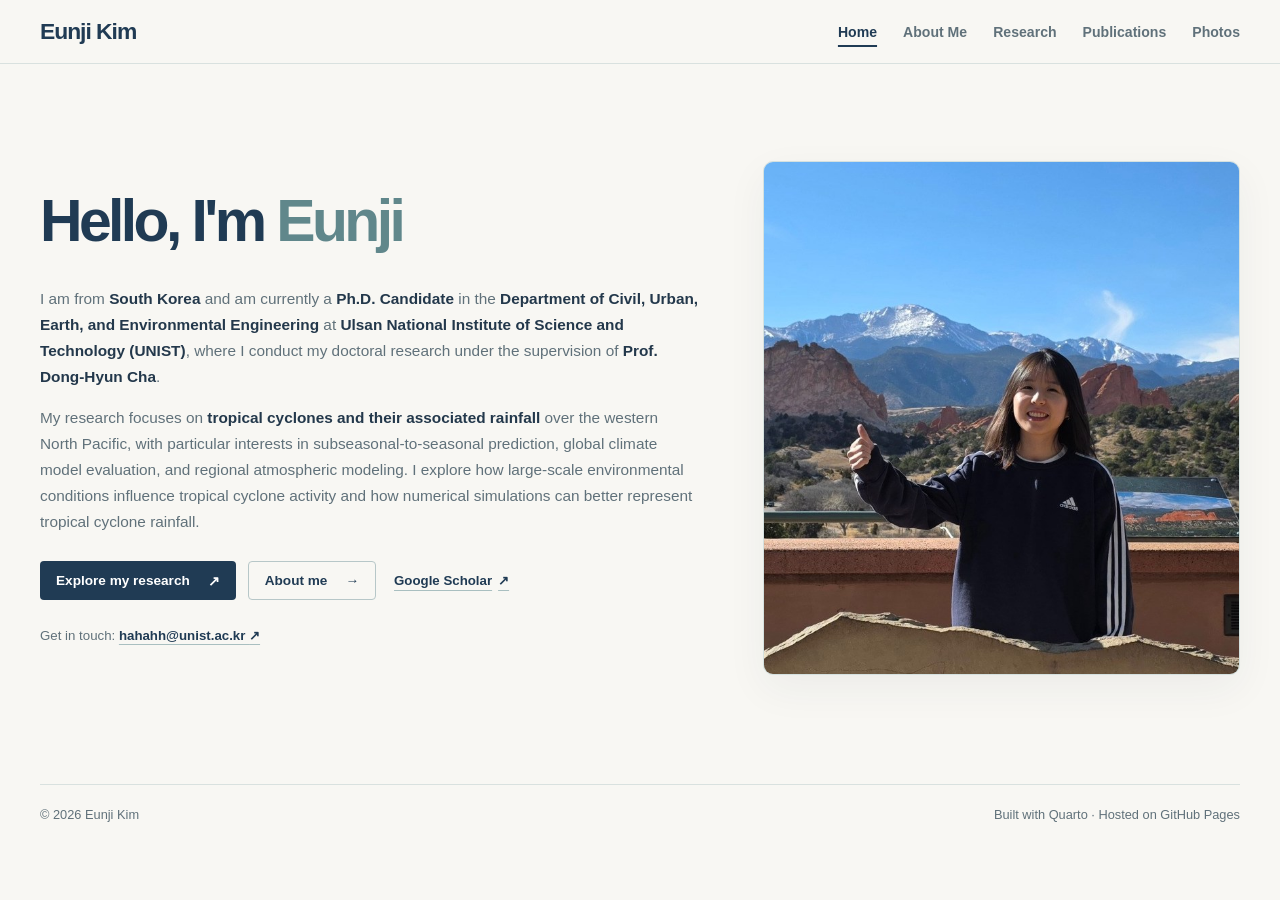
==== preview/index.html @ e637fd72 "Compact body typography and About Me layout while preserving navigation" ====
<!DOCTYPE html>

<html lang="en"><head><meta charset="utf-8"/><meta content="width=device-width, initial-scale=1" name="viewport"/><meta content="Eunji Kim — Ph.D. Candidate at UNIST researching tropical cyclone rainfall and climate prediction" name="description"/><title>Home | Eunji Kim</title><link href="site-theme-v20.css" rel="stylesheet"/><link href="images/favicon.svg" rel="icon" type="image/svg+xml"/></head><body><nav aria-label="Main navigation" class="navbar"><div class="site-container nav-preview-inner"><a class="navbar-brand" href="index.html">Eunji Kim</a><button aria-controls="preview-links" aria-expanded="false" aria-label="Toggle navigation" class="mobile-nav-button" type="button">☰</button><div class="preview-links" id="preview-links"><a class="active" href="index.html">Home</a><a class="" href="about.html">About Me</a><a class="" href="research.html">Research</a><a class="" href="publications.html">Publications</a><a class="" href="photos.html">Photos</a></div></div></nav><main id="main-content">
<div class="site-container hero-only">
<section aria-labelledby="hero-title" class="hero">
<div class="hero-copy">
<h1 id="hero-title">Hello, I'm <span class="hero-name">Eunji</span></h1>
<p class="hero-description">I am from <strong>South Korea</strong> and am currently a <strong>Ph.D. Candidate</strong> in the <strong>Department of Civil, Urban, Earth, and Environmental Engineering</strong> at <strong>Ulsan National Institute of Science and Technology (UNIST)</strong>, where I conduct my doctoral research under the supervision of <strong>Prof. Dong-Hyun Cha</strong>.</p>
<p class="hero-description">My research focuses on <strong>tropical cyclones and their associated rainfall</strong> over the western North Pacific, with particular interests in subseasonal-to-seasonal prediction, global climate model evaluation, and regional atmospheric modeling. I explore how large-scale environmental conditions influence tropical cyclone activity and how numerical simulations can better represent tropical cyclone rainfall.</p>
<div class="hero-actions">
<a class="btn-primary-site" href="research.html">Explore my research <span aria-hidden="true">↗</span></a>
<a class="btn-secondary-site" href="about.html">About me <span aria-hidden="true">→</span></a>
<a aria-label="Open Eunji Kim's Google Scholar profile (opens in a new tab)" class="btn-scholar-site" href="https://scholar.google.com/citations?user=w1ew_qMAAAAJ&amp;hl=en" rel="noopener noreferrer" target="_blank">Google Scholar <span aria-hidden="true">↗</span></a>

</div>
<p class="hero-contact">Get in touch: <a href="mailto:hahahh@unist.ac.kr">hahahh@unist.ac.kr <span aria-hidden="true">↗</span></a></p>
</div>
<div class="hero-visual">
<div class="visual-frame profile-frame"><img alt="Eunji Kim smiling outdoors with mountains behind her" fetchpriority="high" height="755" src="images/eunji-profile.jpg" width="700"/></div>
</div>
</section>
</div></main><footer class="preview-footer site-container"><span>© 2026 Eunji Kim</span><span>Built with Quarto · Hosted on GitHub Pages</span></footer><script>const b=document.querySelector('.mobile-nav-button');const links=document.querySelector('.preview-links');b.addEventListener('click',()=>{const open=links.classList.toggle('open');b.setAttribute('aria-expanded',String(open));});</script></body></html>
---- preview/site-theme-v20.css ----
/* Eunji Kim — Modern Minimal Academic Website */
:root {
  --paper: #f8f7f3;
  --paper-dark: #efefe9;
  --navy: #203b54;
  --ink: #23384b;
  --ink-muted: #60717a;
  --teal: #59848a;
  --border: #d9e1df;
  --white: #ffffff;
  --shadow: 0 14px 42px rgba(33, 53, 68, .055);
}
* { box-sizing: border-box; }
html { scroll-behavior: smooth; }
body {
  margin: 0;
  background: var(--paper);
  color: var(--ink);
  font-family: -apple-system, BlinkMacSystemFont, "Segoe UI", "Helvetica Neue", Arial, sans-serif;
  -webkit-font-smoothing: antialiased;
}
::selection { background: #b6c9c7; color: #142d40; }
a { color: var(--navy); text-decoration: none; }
a:hover { color: var(--teal); }
a:focus-visible { outline: 3px solid #6b9ca7; outline-offset: 4px; border-radius: 2px; }
/* Quarto layout resets */
#quarto-content { background: transparent; }
#quarto-content #title-block-header, #quarto-content .quarto-title-block { display: none; }
.page-layout-custom { padding: 0; width: 100%; }
#quarto-document-content { width: 100%; }
#quarto-header .navbar { padding: 1.1rem max(28px, calc((100vw - 1200px) / 2)); border-bottom: 1px solid var(--border); box-shadow: none; }
.navbar-brand { font-size: 1.18rem; font-weight: 760; letter-spacing: -.045em; color: var(--navy) !important; }
.navbar-nav .nav-link { font-size: .88rem; color: var(--ink-muted) !important; font-weight: 550; padding-inline: 1.08rem !important; }
.navbar-nav .nav-link:hover, .navbar-nav .nav-link.active { color: var(--navy) !important; }
.navbar-nav .nav-link.active { text-decoration: underline; text-underline-offset: 9px; text-decoration-thickness: 2px; }
.navbar-toggler { border: 1px solid var(--border); }
.navbar-toggler:focus { box-shadow: 0 0 0 2px #b6c9c7; }
#quarto-footer { background: var(--paper); color: var(--ink-muted); }
.nav-footer { border-top: 1px solid var(--border) !important; max-width: 1200px; margin: 0 auto; padding: 24px 2px; font-size: .81rem; }
.nav-footer a { color: var(--ink-muted); }
/* Common page */
.site-container { width: min(1200px, calc(100% - 64px)); margin-inline: auto; }
.page-shell { padding-top: 84px; padding-bottom: 100px; min-height: calc(100vh - 180px); }
.kicker { font-size: .75rem; letter-spacing: .19em; text-transform: uppercase; color: var(--teal); font-weight: 750; display: inline-flex; align-items: center; gap: 10px; }
.kicker::before { content: ''; width: 17px; height: 1px; background: currentColor; }
h1,h2,h3,h4 { color: var(--navy); letter-spacing: -.045em; }
h1 { line-height: 1.065; }
h2 { line-height: 1.15; }
p { color: var(--ink-muted); line-height: 1.75; }
strong { color: var(--ink); }
.section-title { font-size: clamp(1.85rem, 3.1vw, 2.8rem); font-weight: 740; margin: 12px 0 12px; }
.section-description { font-size: 1.04rem; max-width: 630px; margin: 0; }
.section-head { display: flex; justify-content: space-between; align-items: end; gap: 24px; margin-bottom: 33px; }
.section-action { font-size: .86rem; font-weight: 720; white-space: nowrap; border-bottom: 1px solid var(--navy); padding-bottom: 4px; }
.page-hero { border-bottom: 1px solid var(--border); padding: 12px 0 45px; margin-bottom: 48px; }
.page-hero h1 { font-size: clamp(3rem, 6.3vw, 5.2rem); margin: 19px 0 20px; font-weight: 720; }
.page-hero p { max-width: 730px; font-size: 1.14rem; margin: 0; }
/* Home hero */
.hero { display: grid; grid-template-columns: minmax(0, 1.15fr) minmax(350px, .85fr); align-items: center; gap: clamp(30px, 5vw, 76px); padding: 86px 0 107px; }
.hero h1 { font-size: clamp(3.8rem, 6.45vw, 6.5rem); line-height: 1.02; font-weight: 760; letter-spacing: -.072em; margin: 24px 0 28px; }
.hero h1 .muted-word { color: #77979a; }
.hero-description { font-size: 1.14rem; max-width: 570px; line-height: 1.79; margin: 0 0 29px; }
.hero-actions { display: flex; gap: 12px; flex-wrap: wrap; margin-bottom: 37px; }
.btn-primary-site, .btn-secondary-site { font-size: .91rem; display: inline-flex; align-items: center; justify-content: center; gap: 18px; padding: 13px 19px; border-radius: 4px; font-weight: 700; transition: transform .2s, background .2s; }
.btn-primary-site { color: #fff; background: var(--navy); }
.btn-primary-site:hover { color: white; background: #365973; transform: translateY(-2px); }
.btn-secondary-site { color: var(--navy); border: 1px solid #b7c7c8; }
.btn-secondary-site:hover { background: #eef2f0; transform: translateY(-2px); }
.hero-meta { display: flex; flex-wrap: wrap; gap: 13px; color: #718088; font-size: .79rem; align-items: center; letter-spacing: .02em; }
.hero-meta .sep { opacity: .6; }
.hero-visual { position: relative; }
.visual-frame { background: #e7efed; border-radius: 10px; overflow: hidden; border: 1px solid #d5e1df; box-shadow: var(--shadow); }
.visual-frame img { width: 100%; height: auto; display: block; }
.visual-tag { position: absolute; right: -14px; bottom: 37px; background: #fff; box-shadow: 0 10px 26px rgba(33, 53, 68, .09); padding: 15px 19px; max-width: 225px; border: 1px solid #e5eae9; }
.visual-tag small { display: block; color: #7c9095; font-size: .66rem; letter-spacing: .12em; text-transform: uppercase; font-weight: 700; margin-bottom: 5px; }
.visual-tag b { font-size: .84rem; color: var(--navy); font-weight: 700; }
/* Home sections */
.home-section { padding: 67px 0 80px; border-top: 1px solid var(--border); }
.cards-3 { display: grid; grid-template-columns: repeat(3,minmax(0,1fr)); gap: 18px; }
.research-card { display: flex; flex-direction: column; min-height: 295px; background: #fff; border: 1px solid #e2e7e5; padding: 30px 28px 27px; transition: transform .2s, box-shadow .2s; }
.research-card:hover { transform: translateY(-3px); box-shadow: var(--shadow); }
.card-num { font-size: .76rem; color: #92a8aa; font-weight: 700; letter-spacing: .06em; }
.card-icon { font-size: 1.75rem; line-height: 1.6; margin: 10px 0 19px; font-weight: 300; color: #6f989c; }
.research-card h3 { font-size: 1.34rem; letter-spacing: -.035em; font-weight: 700; margin: 0 0 12px; }
.research-card p { font-size: .92rem; margin: 0 0 24px; line-height: 1.65; }
.card-link { font-size: .85rem; font-weight: 700; color: var(--navy); margin-top: auto; }
.feature-panel { background: #eaf0ed; padding: clamp(28px, 5vw, 65px); display: flex; gap: 55px; align-items: center; }
.feature-panel .feature-text { flex: 1.15; }
.feature-panel .feature-side { flex: .8; border-left: 1px solid #b7cecb; padding-left: 44px; }
.feature-panel h2 { font-size: clamp(2rem, 3.7vw, 3.5rem); font-weight: 740; margin: 17px 0; max-width: 580px; }
.feature-panel p { max-width: 575px; }
.feature-side .stat-title { display: block; font-size: .75rem; letter-spacing: .16em; text-transform: uppercase; color: var(--teal); font-weight: 720; margin-bottom: 16px; }
.feature-side ul { list-style: none; margin: 0; padding: 0; }
.feature-side li { padding: 10px 0; border-bottom: 1px solid #c9d8d5; color: #36596a; font-size: .92rem; }
.feature-side li:last-child { border-bottom: 0; }
.closing-line { padding-top: 63px; display: flex; justify-content: space-between; gap: 30px; align-items: center; }
.closing-line h2 { font-size: clamp(1.6rem,3vw,2.5rem); margin: 0; }
.closing-line p { margin: 7px 0 0; }
/* Interior pages */
.topic-list { display: grid; grid-template-columns: 1fr; gap: 0; }
.topic { border-bottom: 1px solid var(--border); padding: 34px 0; display: grid; grid-template-columns: 105px 1fr; gap: 25px; }
.topic:last-child { border-bottom: 0; }
.topic-index { color: #86a5a5; font-size: .82rem; font-weight: 780; padding-top: 5px; }
.topic h2 { font-size: clamp(1.45rem,2.5vw,2.25rem); margin: 0 0 13px; }
.topic p { max-width: 790px; font-size: 1rem; margin: 0 0 19px; }
.chips { display: flex; flex-wrap: wrap; gap: 8px; }
.chip { border: 1px solid #cfdedb; border-radius: 50px; padding: 6px 12px; color: #5a777c; font-size: .74rem; font-weight: 650; background: #f5f7f3; }
.topic-bottom { background: #eaf0ed; padding: 32px 36px; margin-top: 48px; }
.topic-bottom h3 { font-size: 1.35rem; margin: 0 0 9px; }
.topic-bottom p { margin: 0; }
.empty-state { border: 1px solid var(--border); padding: clamp(28px,5vw,58px); max-width: 870px; background: #fff; }
.empty-state .empty-line { display: block; width: 44px; height: 2px; background: #7da09e; margin-bottom: 25px; }
.empty-state h2 { font-size: clamp(1.7rem,3.2vw,2.55rem); margin: 0 0 13px; }
.empty-state p { margin: 0; max-width: 590px; }
.cv-section { padding: 20px 0 35px; border-bottom: 1px solid var(--border); display: grid; grid-template-columns: 230px 1fr; gap: 42px; }
.cv-section h2 { font-size: 1.1rem; margin: 0; padding-top: 4px; }
.cv-entry { padding-bottom: 16px; }
.cv-entry h3 { font-size: 1.35rem; margin: 0 0 6px; }
.cv-entry p { margin: 0 0 5px; }
.cv-note { font-size: .86rem; color: #799097; }
.contact-panel { display: grid; grid-template-columns: 1.2fr .8fr; gap: 50px; padding: clamp(28px,6vw,60px); background: #e9efec; }
.contact-panel h2 { font-size: clamp(2rem,3.5vw,3rem); margin: 0 0 13px; }
.contact-panel p { margin: 0; }
.contact-right { border-left: 1px solid #bed0cb; padding-left: 39px; }
.contact-row { padding-bottom: 18px; margin-bottom: 17px; border-bottom: 1px solid #cbd9d5; }
.contact-row:last-child { border-bottom: 0; }
.contact-row span { display: block; color: #749095; font-size: .74rem; text-transform: uppercase; letter-spacing: .1em; font-weight: 740; margin-bottom: 6px; }
.contact-row b { font-size: .98rem; font-weight: 650; color: var(--navy); }
@media (max-width: 991px) {
  .hero { grid-template-columns: 1fr; padding: 68px 0 74px; gap: 48px; }
  .hero-visual { max-width: 590px; }
  .hero h1 { font-size: clamp(3.6rem, 8.2vw, 6.2rem); }
  #quarto-header .navbar { padding-inline: 28px; }
  .navbar-nav { padding-top: 18px; }
  .navbar-nav .nav-link { padding: 9px 2px !important; }
  .navbar-nav .nav-link.active { text-decoration: none; font-weight: 750; }
  .feature-panel { gap: 28px; }
  .feature-panel .feature-side { padding-left: 28px; }
}
@media (max-width: 720px) {
  .site-container { width: min(100% - 36px, 1200px); }
  .page-shell { padding-top: 54px; padding-bottom: 62px; }
  .hero { padding: 57px 0 73px; }
  .hero h1 { font-size: clamp(3.35rem, 12vw, 4.6rem); letter-spacing: -.068em; }
  .hero-description { font-size: 1.02rem; }
  .hero-visual { width: calc(100% - 12px); }
  .visual-tag { right: -12px; bottom: 20px; }
  .cards-3 { grid-template-columns: 1fr; }
  .research-card { min-height: 0; padding: 25px; }
  .home-section { padding: 52px 0 60px; }
  .section-head { display: block; }
  .section-action { display: inline-block; margin-top: 20px; }
  .feature-panel, .closing-line { display: block; }
  .feature-panel .feature-side { border-left: 0; border-top: 1px solid #b7cecb; margin-top: 29px; padding: 25px 0 0; }
  .closing-line .btn-primary-site { margin-top: 23px; }
  .topic { grid-template-columns: 1fr; gap: 12px; padding: 28px 0; }
  .topic-index { padding: 0; }
  .page-hero { padding-bottom: 34px; margin-bottom: 25px; }
  .cv-section { display: block; padding: 22px 0; }
  .cv-section h2 { margin-bottom: 23px; }
  .contact-panel { grid-template-columns: 1fr; gap: 34px; }
  .contact-right { border-left: 0; border-top: 1px solid #bed0cb; padding: 26px 0 0; }
  .nav-footer { padding: 20px 18px; }
}
@media (max-width: 400px) { .hero h1 { font-size: clamp(2.55rem, 11vw, 3.5rem); } }
@media (prefers-reduced-motion: reduce) {
  html { scroll-behavior: auto; }
  *, *::before, *::after { transition-duration: .01ms !important; animation-duration: .01ms !important; }
}


/* v2: editorial profile photo + scholarly links */
.profile-frame { aspect-ratio: 700 / 755; }
.profile-frame img { width: 100%; height: 100%; object-fit: cover; object-position: center center; }
.btn-scholar-site { align-self: center; display: inline-flex; gap: 6px; padding: 10px 4px; margin-left: 2px; color: var(--navy); font-size: .9rem; font-weight: 720; text-decoration: underline; text-underline-offset: 5px; text-decoration-color: #a9bfc0; }
.btn-scholar-site:hover, .external-link:hover { color: var(--teal); }
.external-link { color: var(--navy); text-decoration: underline; text-underline-offset: 4px; text-decoration-color: #9fb8b6; }
.publications-scholar-link { margin-top: 25px; }
@media (max-width: 720px) {
 .hero-visual { max-width: 470px; }
 .visual-tag { max-width: 210px; }
 .btn-scholar-site { margin-left: 0; }
}


/* v3: understated editorial home intro, uncluttered portrait */
.hero { grid-template-columns: minmax(0,1.16fr) minmax(340px,.84fr); padding-top: 76px; padding-bottom: 90px; align-items: center; }
.hero h1 { font-size: clamp(2.9rem,4.85vw,4.95rem); letter-spacing: -.061em; margin: 0 0 32px; line-height: 1.12; }
.hero-name { color: #60878b; }
.hero-description { max-width: 665px; font-size: 1.02rem; line-height: 1.85; margin-bottom: 17px; }
.hero-actions { margin-top: 27px; margin-bottom: 0; }
.profile-frame { aspect-ratio: 700/755; border-radius: 10px; }
/* v3: about page */
.about-intro { display: grid; grid-template-columns: minmax(0,1.25fr) minmax(280px,.75fr); gap: 45px; padding: 0 0 55px; }
.about-intro h2 { font-size: clamp(1.8rem, 3vw, 2.5rem); margin: 0 0 14px; }
.about-intro p { font-size: 1.02rem; margin: 0; max-width: 710px; }
.about-profile { background: #eaf0ed; padding: 27px 30px; display: flex; flex-direction: column; gap: 9px; align-items: flex-start; }
.about-profile strong { font-size: 1.08rem; }
.about-profile span:not(.mini-label) { color: #526975; font-size: .93rem; line-height: 1.55; }
.mini-label { display: block; font-size: .71rem; letter-spacing: .14em; font-weight: 760; text-transform: uppercase; color: #648389; }
.mini-label.space-above { margin-top: 17px; }
.placeholder-note { color: #687d84; background: #f0f3f1; border-left: 3px solid #c4d5d2; padding: 13px 16px; margin: 3px 0; max-width: 695px; }
.cv-download { background: #eaf0ed; padding: clamp(26px,4vw,45px); margin-top: 48px; display: flex; justify-content: space-between; align-items: center; gap: 32px; }
.cv-download h2 { font-size: clamp(1.8rem,3vw,2.55rem); margin: 13px 0 8px; }
.cv-download p { margin: 0; max-width: 620px; }
.cv-unavailable { display: inline-flex; flex: 0 0 auto; border: 1px dashed #9aafad; background: rgba(255,255,255,.45); color: #6d8589; border-radius: 4px; padding: 13px 18px; font-size: .86rem; font-weight: 650; cursor: not-allowed; }
/* v3: spacious single-photo gallery */
.photo-gallery { display: grid; grid-template-columns: minmax(0,1fr); gap: 24px; }
.photo-feature { margin: 0; max-width: 1000px; }
.photo-feature img { width: 100%; height: auto; max-height: 670px; object-fit: cover; object-position: center 55%; display: block; border-radius: 6px; box-shadow: var(--shadow); }
.photo-feature figcaption { display: flex; flex-wrap: wrap; gap: 8px 17px; align-items: baseline; padding: 18px 0 0; }
.photo-feature figcaption strong { color: var(--navy); font-size: 1.04rem; }
.photo-feature figcaption span { color: var(--ink-muted); font-size: .87rem; }
.gallery-note { margin-top: 55px; border-top: 1px solid var(--border); padding-top: 22px; font-size: .93rem; }
@media (max-width: 991px) {
  .hero { grid-template-columns: 1fr; gap: 43px; padding-top: 61px; }
  .hero-visual { max-width: 490px; }
}
@media (max-width: 720px) {
  .hero { padding-top: 49px; padding-bottom: 65px; }
  .hero h1 { font-size: clamp(2.7rem,9.7vw,4.1rem); margin-bottom: 24px; }
  .hero-description { font-size: 1rem; line-height: 1.77; }
  .about-intro { grid-template-columns: 1fr; gap: 25px; padding-bottom: 35px; }
  .cv-download { flex-direction: column; align-items: flex-start; }
  .photo-feature img { max-height: none; }
}

/* Only for the standalone preview, Quarto handles its own site navigation */
.navbar { border-bottom: 1px solid var(--border); background: var(--paper); padding: 18px 0; position: sticky; top: 0; z-index: 9; }
.nav-preview-inner { display: flex; align-items: center; justify-content: space-between; gap: 24px; }
.preview-links { display: flex; align-items: center; gap: 26px; }
.preview-links a { font-size: .88rem; color: var(--ink-muted); font-weight: 550; }
.preview-links a.active { color: var(--navy); font-weight: 720; text-decoration: underline; text-decoration-thickness: 2px; text-underline-offset: 8px; }
.mobile-nav-button { border: 1px solid var(--border); background: transparent; color: var(--navy); font-size: 1.2rem; border-radius: 4px; padding: 6px 12px; display: none; cursor: pointer; }
.preview-footer { border-top: 1px solid var(--border); margin: auto; padding-top: 22px; padding-bottom: 22px; display: flex; justify-content: space-between; gap: 30px; color: var(--ink-muted); font-size: .8rem; }
@media (max-width: 720px){.mobile-nav-button{display:block}.preview-links{display:none;position:absolute;top:100%;left:0;right:0; padding:16px 18px;background:var(--paper);border-bottom:1px solid var(--border);flex-direction:column;align-items:flex-start;gap:18px}.preview-links.open{display:flex}.preview-footer{display:block}.preview-footer span{display:block;margin-bottom:8px}}



/* v4: compact home, academic chronology and award entries */
.hero-only .hero { min-height: min(720px, calc(100svh - 150px)); padding-top: 62px; padding-bottom: 82px; }
.cv-items { min-width: 0; }
.cv-items .cv-entry { padding-bottom: 21px; }
.cv-items .cv-entry + .cv-entry { border-top: 1px solid var(--border); padding-top: 23px; }
.cv-items .cv-entry:last-child { padding-bottom: 0; }
.cv-period { display: block; font-size: .8rem; color: #527d82; font-weight: 720; letter-spacing: .035em; margin-bottom: 9px; }
.cv-status { display: inline-block; margin-left: 8px; vertical-align: middle; padding: 4px 8px; border: 1px solid #c8d9d6; border-radius: 40px; font-size: .69rem; color: #54757b; font-weight: 650; letter-spacing: 0; white-space: nowrap; }
.cv-items .cv-entry h3 { font-size: clamp(1.08rem, 1.7vw, 1.31rem); line-height: 1.45; margin-bottom: 5px; }
.cv-items .cv-entry p { line-height: 1.65; }
.award-entry h3 { font-weight: 715; }
@media (max-width: 991px) { .hero-only .hero { min-height: auto; padding-top: 58px; padding-bottom: 72px; } }
@media (max-width: 720px) { .hero-only .hero { padding-top: 44px; padding-bottom: 57px; } .cv-status { margin: 7px 0 0; display: table; } }

/* v5: accessible, year-grouped first-author conference presentation list */
.presentation-years { min-width: 0; }
.presentation-intro { font-size: .93rem; line-height: 1.65; color: #647d86; margin: 0 0 20px; }
.presentation-year { border-top: 1px solid var(--border); }
.presentation-year:last-child { border-bottom: 1px solid var(--border); }
.presentation-year > summary { list-style: none; display: flex; align-items: center; padding: 17px 2px; gap: 14px; cursor: pointer; color: var(--navy); }
.presentation-year > summary::-webkit-details-marker { display:none; }
.presentation-year > summary:hover .presentation-year-label { color: var(--teal); }
.presentation-year > summary:focus-visible { outline: 2px solid #60878b; outline-offset: 3px; border-radius: 3px; }
.presentation-year-label { font-size: 1.23rem; letter-spacing: -.02em; font-weight: 720; }
.presentation-count { font-size: .79rem; color: #6d858b; }
.presentation-toggle { width: 10px; height: 10px; border-right: 1.5px solid #66868a; border-bottom: 1.5px solid #66868a; transform: rotate(45deg); margin: -5px 6px 0 auto; transition: transform .18s; }
.presentation-year[open] .presentation-toggle { transform: rotate(225deg); margin-top: 4px; }
.presentation-list { list-style: none; margin: 0; padding: 0 0 14px 0; }
.presentation-item { padding: 17px 10px 18px; border-top: 1px solid #e4e9e6; }
.presentation-title { font-size: clamp(.94rem,1.35vw,1.04rem); line-height: 1.5; margin: 0 0 8px; font-weight: 670; color: #203b54; overflow-wrap: anywhere; word-break: keep-all; }
.presentation-meta { display: flex; align-items: center; flex-wrap: wrap; gap: 8px 11px; font-size: .81rem; color: #607780; }
.presentation-venue { line-height: 1.6; }
.presentation-kind { font-size: .71rem; font-weight: 700; background: #eaf0ed; color: #4b7377; border: 1px solid #d4e1de; border-radius: 50px; padding: 3px 9px; white-space: nowrap; }
@media (max-width:720px) { .presentation-year > summary { padding-block: 14px; } .presentation-item { padding: 16px 2px; } .presentation-intro { margin-bottom: 14px; } }


/* v6: streamlined About Me header and keyword-based methods */
.about-page .page-hero { padding-bottom: 28px; margin-bottom: 34px; }
.about-page .page-hero h1 { margin-bottom: 0; }
.advisor-link { color: #426d78; text-decoration: underline; text-decoration-thickness: 1px; text-underline-offset: 3px; }
.advisor-link:hover, .advisor-link:focus-visible { color: #1d3d50; }
.skill-groups { display: grid; gap: 23px; min-width: 0; }
.skill-group-heading { font-size: .80rem !important; font-weight: 720; color: #527d82; letter-spacing: .035em; margin: 0 0 11px !important; }
.skill-groups .chips { gap: 10px 9px; }
.skill-groups .chip { font-size: .81rem; padding: 8px 13px; }
@media (max-width: 720px) {
  .about-page .page-hero { padding-bottom: 23px; margin-bottom: 21px; }
  .skill-groups { gap: 20px; }
}


/* v7: simple page titles and more legible topic keywords */
.page-hero h1 { margin-bottom: 0; }
.topic-bottom .chips { margin-top: 17px; gap: 9px; }
.topic-bottom .chip { background: #fff; }
@media (max-width: 720px) {
  .topic-bottom { padding: 25px 22px; }
}


/* v8: same footer tone across Quarto and standalone preview */
#quarto-footer, #quarto-footer .nav-footer, #quarto-footer .nav-footer-left,
#quarto-footer .nav-footer-center, #quarto-footer .nav-footer-right,
footer.footer, .nav-footer, .preview-footer { background: var(--paper) !important; background-color: var(--paper) !important; }
#education { border-bottom: 0 !important; }
#education .cv-entry, #education .cv-entry + .cv-entry { border: 0 !important; }
#education .cv-entry + .cv-entry { padding-top: 16px; }
.hero-name { white-space: nowrap; }
.photo-gallery { grid-template-columns: repeat(3, minmax(0, 1fr)); gap: 24px 20px; align-items: start; }
.photo-gallery .photo-feature { margin: 0; min-width: 0; max-width: none; }
.photo-gallery .photo-feature a { display: block; overflow: hidden; border-radius: 6px; }
.photo-gallery .photo-feature img { display: block; width: 100%; height: auto; aspect-ratio: 4 / 3; max-height: none; object-fit: cover; object-position: center; border-radius: 6px; box-shadow: none; }
.photo-gallery .photo-feature figcaption { display: flex; flex-direction: column; align-items: flex-start; gap: 4px; padding-top: 10px; }
.photo-gallery .photo-feature figcaption strong { font-size: .93rem; }
.photo-gallery .photo-feature figcaption span { font-size: .79rem; }
.photo-placeholder { aspect-ratio: 4 / 3; min-width: 0; border: 1px dashed #c8d7d3; border-radius: 6px; background: #eef1ec; color: #75908e; display: flex; flex-direction: column; align-items: center; justify-content: center; gap: 6px; padding: 12px; text-align: center; font-size: .80rem; }
.photo-placeholder-icon { font-size: 2rem; font-weight: 300; line-height: 1; }
@media (max-width: 860px) { .photo-gallery { grid-template-columns: repeat(2, minmax(0, 1fr)); gap: 20px 16px; } }
@media (max-width: 480px) { .photo-gallery { gap: 14px 10px; } .photo-placeholder { font-size: .72rem; } .photo-gallery .photo-feature figcaption span { font-size: .73rem; } }


/* v9: force consistent page canvas + compact gallery */
html, body, #quarto-content, #quarto-content main, footer.footer,
footer.footer .nav-footer, footer.footer .nav-footer-left,
footer.footer .nav-footer-center, footer.footer .nav-footer-right {
  background-color: #f8f7f3 !important;
}
footer.footer { border-top: 1px solid #d9e1df; }
footer.footer .nav-footer { border-top: 0 !important; }
.photo-gallery {
  display: grid !important;
  grid-template-columns: repeat(3, minmax(0, 1fr)) !important;
  align-items: start;
  gap: 24px 20px;
}
.photo-gallery > .photo-feature, .photo-gallery > .photo-placeholder {
  margin: 0;
  width: 100%;
  min-width: 0;
  max-width: none;
}
.photo-gallery > .photo-feature img {
  display: block; width: 100%; height: auto;
  max-height: none;
  aspect-ratio: 4 / 3; object-fit: cover;
}
.photo-gallery > .photo-placeholder {
  display: flex; aspect-ratio: 4 / 3;
  border: 1px dashed #c8d7d3; border-radius: 6px;
  background: #eef1ec;
  align-items: center; justify-content: center;
  flex-direction: column;
}
@media (max-width: 860px) {
  .photo-gallery { grid-template-columns: repeat(2,minmax(0,1fr)) !important; }
}


/* v10: remove short lines beneath section labels, restore full-width Education divider */
.about-page .cv-section > h2 {
  border: 0 !important;
  border-bottom: 0 !important;
  box-shadow: none !important;
  padding-bottom: 0 !important;
}
.about-page #education {
  border-bottom: 1px solid var(--border) !important;
}
.about-page #academic-visits {
  border-bottom: 1px solid var(--border) !important;
}
.about-page #education .cv-entry h3,
.about-page #academic-visits .cv-entry h3 {
  font-weight: 715 !important;
}
.contact-details { display: flex; flex-direction: column; gap: 22px; min-width: 0; }
.contact-entry { display: flex; flex-wrap: wrap; gap: 6px 16px; align-items: baseline; }
.contact-type { display: inline-block; width: 115px; color: var(--teal); font-size: .79rem; font-weight: 700; }
.contact-entry a { color: var(--navy); font-size: .98rem; text-decoration: underline; text-underline-offset: 4px; overflow-wrap: anywhere; }
.contact-entry a:hover { color: var(--teal); }
.hero-contact { margin: 17px 0 0; font-size: .9rem; color: var(--ink-muted); }
.hero-contact a { color: var(--navy); font-weight: 650; text-decoration: underline; text-underline-offset: 4px; text-decoration-color: #a9bfc0; }
.hero-contact a:hover { color: var(--teal); }
@media (max-width: 720px) {
  .contact-entry { flex-direction: column; gap: 3px; }
  .contact-type { width: auto; }
}


/* v11: consistent academic timeline separators and refined typography */
/* Match the thin divider between academic visits in Education. */
.about-page #education .cv-items .cv-entry + .cv-entry {
  border-top: 1px solid var(--border) !important;
  padding-top: 23px !important;
}
/* Top-left site name, shared across all pages. */
#quarto-header .navbar-brand,
.navbar .navbar-brand {
  font-size: 1.43rem !important;
  font-weight: 760;
  letter-spacing: -.045em;
}
/* Interior page titles only, not the home introduction. */
.page-hero h1 {
  font-size: clamp(2.65rem, 4.9vw, 4.05rem);
  line-height: 1.09;
  letter-spacing: -.045em;
}
@media (max-width: 720px) {
  #quarto-header .navbar-brand,
  .navbar .navbar-brand {
    font-size: 1.30rem !important;
  }
  .page-hero h1 {
    font-size: clamp(2.25rem, 8.5vw, 3.15rem);
  }
}

/* v12: uniform conference-year accordion row geometry */
.about-page .presentation-years .presentation-year > summary {
  box-sizing: border-box;
  display: flex;
  width: 100%;
  height: 84px;
  min-height: 84px;
  padding: 0 2px;
  margin: 0;
  align-items: center;
  gap: 14px;
  line-height: 1.2;
}
.about-page .presentation-years .presentation-year-label,
.about-page .presentation-years .presentation-count { line-height: 1.2; margin: 0; }
.about-page .presentation-years .presentation-count { white-space: nowrap; }
@media (max-width: 720px) {
  .about-page .presentation-years .presentation-year > summary {
    height: 76px;
    min-height: 76px;
    padding: 0 2px;
  }
}


/* v13: align About Me header spacing with other interior pages */
.about-page .page-hero {
  padding-bottom: 45px;
  margin-bottom: 48px;
}
@media (max-width: 720px) {
  .about-page .page-hero {
    padding-bottom: 34px;
    margin-bottom: 25px;
  }
}

/* v13: remove the extra final-year border and normalize year row boxes */
.about-page .presentation-years .presentation-year {
  box-sizing: border-box;
  margin: 0 !important;
  padding: 0 !important;
  border-top: 1px solid var(--border);
  border-bottom: none !important;
}
.about-page .presentation-years {
  border-bottom: 1px solid var(--border);
}
.about-page .presentation-years .presentation-year > summary {
  height: 84px;
  min-height: 84px;
  max-height: 84px;
  margin: 0;
  padding: 0 2px;
  box-sizing: border-box;
  width: 100%;
}
@media (max-width: 720px) {
  .about-page .presentation-years .presentation-year > summary {
    height: 76px;
    min-height: 76px;
    max-height: 76px;
  }
}

/* v14: clean mobile navigation: menu | name | search */
@media (max-width: 991px) {
  #quarto-header .navbar {
    padding-left: 12px !important;
    padding-right: 12px !important;
  }
  #quarto-header .navbar-container {
    display: grid !important;
    grid-template-columns: auto minmax(0, 1fr) auto;
    column-gap: 10px;
    align-items: center;
    width: 100%;
    padding-left: 0 !important;
    padding-right: 0 !important;
  }
  #quarto-header .navbar-toggler {
    grid-column: 1;
    grid-row: 1;
    justify-self: start;
    margin: 0 !important;
    padding: 6px 0 !important;
    border: 0 !important;
    border-radius: 0;
    background: transparent !important;
    box-shadow: none !important;
  }
  #quarto-header .navbar-toggler:focus {
    box-shadow: none !important;
  }
  #quarto-header .navbar-toggler:focus-visible {
    outline: 2px solid var(--teal);
    outline-offset: 4px;
  }
  #quarto-header .navbar-brand-container {
    grid-column: 2;
    grid-row: 1;
    justify-self: start;
    min-width: 0;
    margin: 0 !important;
  }
  #quarto-header .navbar-brand {
    margin: 0 !important;
    padding: 0 !important;
  }
  #quarto-header #quarto-search {
    grid-column: 3;
    grid-row: 1;
    justify-self: end;
    margin: 0 !important;
  }
  #quarto-header .navbar-collapse {
    grid-column: 1 / -1;
    grid-row: 2;
    min-width: 0;
  }
  #quarto-header .quarto-navbar-tools:empty {
    display: none;
  }
}

/* Keep the standalone preview's mobile header consistent with the Quarto site */
@media (max-width: 720px) {
  .navbar { padding-left: 12px !important; padding-right: 12px !important; }
  .nav-preview-inner { justify-content: flex-start; gap: 10px; width: 100%; }
  .nav-preview-inner .mobile-nav-button {
    order: 0; border: 0 !important; border-radius: 0; background: transparent;
    padding: 6px 0; margin: 0; box-shadow: none !important;
  }
  .nav-preview-inner .mobile-nav-button:focus-visible { outline: 2px solid var(--teal); outline-offset: 4px; }
  .nav-preview-inner .navbar-brand { order: 1; margin-right: auto; }
  .nav-preview-inner .preview-links { order: 2; }
}

/* v15: more prominent left-side headings in the About Me CV sections */
.about-page .cv-section > h2 {
  font-size: 1.32rem !important;
  font-weight: 760 !important;
  line-height: 1.35;
  letter-spacing: -.035em;
}
@media (max-width: 720px) {
  .about-page .cv-section > h2 {
    font-size: 1.22rem !important;
  }
}

/* v16: in-page photo viewer */
.photo-gallery .photo-feature .photo-open {
  display:block; width:100%; border:0; border-radius:6px; padding:0;
  margin:0; background:transparent; overflow:hidden; cursor:zoom-in; text-align:left;
}
.photo-gallery .photo-feature .photo-open img {
  display:block; width:100%; height:auto; aspect-ratio:4 / 3;
  object-fit:cover; border-radius:6px; transition:transform .2s ease;
}
.photo-gallery .photo-feature .photo-open:hover img { transform:scale(1.025); }
.photo-gallery .photo-feature .photo-open:focus-visible { outline:3px solid var(--teal); outline-offset:3px; }
.photo-lightbox {
  border:0; border-radius:10px; background:var(--paper); color:var(--navy);
  padding:clamp(15px,3vw,28px); width:min(94vw,980px); max-height:94dvh;
  box-shadow:0 22px 80px rgba(15,34,48,.28); overflow:auto;
}
.photo-lightbox::backdrop { background:rgba(10,25,35,.83); }
.photo-lightbox figure { margin:0; display:flex; flex-direction:column; align-items:center; gap:14px; }
.photo-lightbox-image {
  display:block; max-width:100%; max-height:calc(94dvh - 145px);
  width:auto; height:auto; object-fit:contain; border-radius:4px;
}
.photo-lightbox-caption {
  align-self:stretch; display:flex; flex-wrap:wrap; align-items:baseline;
  justify-content:center; gap:6px 13px; text-align:center;
  color:var(--ink-muted); font-size:.91rem; line-height:1.5;
}
.photo-lightbox-caption strong { color:var(--navy); font-size:1.05rem; font-weight:720; }
.photo-lightbox-close {
  display:block; position:sticky; top:0; z-index:2; margin:0 0 8px auto;
  border:0; border-radius:50%; background:#e8eeeb; color:var(--navy);
  width:36px; height:36px; line-height:1; font-size:1.55rem; cursor:pointer;
}
.photo-lightbox-close:focus-visible { outline:3px solid var(--teal); }
@media (prefers-reduced-motion: reduce) {
  .photo-gallery .photo-feature .photo-open img { transition:none; }
}

/* v17: transparent, frameless photo viewer */
dialog.photo-lightbox {
  background: transparent !important;
  background-color: transparent !important;
  color: #f8f7f3;
  border: none !important;
  border-radius: 0 !important;
  box-shadow: none !important;
  padding: 10px 12px 18px;
  width: min(96vw, 1060px);
  max-height: 96dvh;
}
dialog.photo-lightbox::backdrop { background: rgba(10, 20, 30, .88); }
dialog.photo-lightbox figure,
dialog.photo-lightbox figcaption {
  background: transparent !important;
  box-shadow: none !important;
}
dialog.photo-lightbox .photo-lightbox-image { max-height: calc(96dvh - 112px); }
dialog.photo-lightbox .photo-lightbox-caption { color: rgba(255,255,255,.80) !important; }
dialog.photo-lightbox .photo-lightbox-caption strong { color: #ffffff !important; }
dialog.photo-lightbox .photo-lightbox-close {
  background: rgba(255,255,255,.15) !important;
  color: #ffffff !important;
  border: 1px solid rgba(255,255,255,.20) !important;
  margin-bottom: 8px;
}
dialog.photo-lightbox .photo-lightbox-close:hover { background: rgba(255,255,255,.28) !important; }
dialog.photo-lightbox .photo-lightbox-close:focus-visible {
  outline: 2px solid #ffffff;
  outline-offset: 3px;
}
@media (max-width: 720px) {
  dialog.photo-lightbox { padding: 7px 5px 12px; }
}

/* v18: fit expanded photos and captions inside the viewport without an inner scrollbar */
dialog.photo-lightbox[open] {
  display: flex !important;
  flex-direction: column;
  align-items: stretch;
  box-sizing: border-box;
  width: min(96vw, 1060px);
  max-height: 94dvh !important;
  overflow: hidden !important;
  padding: 10px 12px 14px;
}
dialog.photo-lightbox .photo-lightbox-close {
  position: static;
  flex: 0 0 36px;
  align-self: flex-end;
  margin: 0 0 8px;
}
dialog.photo-lightbox figure {
  flex: 1 1 auto;
  min-height: 0;
  min-width: 0;
  width: 100%;
  overflow: hidden;
}
dialog.photo-lightbox .photo-lightbox-image {
  flex: 1 1 auto;
  min-height: 0;
  min-width: 0;
  max-width: 100%;
  max-height: calc(94dvh - 145px) !important;
  object-fit: contain;
}
dialog.photo-lightbox .photo-lightbox-caption {
  flex: 0 0 auto;
  max-height: 78px;
  overflow: hidden;
}
@media (max-width: 720px) {
  dialog.photo-lightbox[open] { max-height: 94dvh !important; padding: 8px 5px 12px; }
  dialog.photo-lightbox .photo-lightbox-image { max-height: calc(94dvh - 155px) !important; }
}

/* v19: center the lightbox close X precisely, independently of font metrics */
dialog.photo-lightbox .photo-lightbox-close {
  position: relative !important;
  display: grid;
  place-items: center;
  box-sizing: border-box;
  width: 36px;
  height: 36px;
  min-width: 36px;
  min-height: 36px;
  padding: 0 !important;
  font-size: 0 !important;
  line-height: 0 !important;
  text-align: center;
  appearance: none;
}
dialog.photo-lightbox .photo-lightbox-close::before,
dialog.photo-lightbox .photo-lightbox-close::after {
  content: "";
  position: absolute;
  left: 50%;
  top: 50%;
  width: 15px;
  height: 2px;
  border-radius: 2px;
  background: currentColor;
  transform-origin: center;
  pointer-events: none;
}
dialog.photo-lightbox .photo-lightbox-close::before {
  transform: translate(-50%, -50%) rotate(45deg);
}
dialog.photo-lightbox .photo-lightbox-close::after {
  transform: translate(-50%, -50%) rotate(-45deg);
}

/* v20: smaller, balanced main-content typography; navbar deliberately unchanged */
.page-shell {
  font-size: .94rem;
  padding-top: 68px;
  padding-bottom: 78px;
}
.page-hero { padding-bottom: 34px; margin-bottom: 34px; }
.page-hero h1 {
  font-size: clamp(2.45rem, 4.35vw, 3.65rem);
  line-height: 1.1;
  margin-top: 16px;
}
.page-hero .kicker { font-size: .71rem; }
.hero-only .hero { padding-top: 54px; padding-bottom: 66px; }
.hero-only .hero h1 { font-size: clamp(2.85rem, 4.6vw, 4.55rem); }
.hero-only .hero-description {
  font-size: .96rem;
  line-height: 1.68;
  margin-bottom: 16px;
}
.hero-only .hero-actions { margin-bottom: 24px; }
.hero-only .btn-primary-site,
.hero-only .btn-secondary-site { font-size: .85rem; padding: 11px 16px; }
.hero-only .btn-scholar-site { font-size: .83rem; }
.hero-only .hero-contact { font-size: .83rem; margin-top: 13px; }

/* Research / publications / photos body */
.page-shell .topic { padding: 25px 0; column-gap: 22px; }
.page-shell .topic h2 {
  font-size: clamp(1.38rem, 2.1vw, 1.90rem);
  margin-bottom: 10px;
}
.page-shell .topic p { font-size: .92rem; line-height: 1.6; margin-bottom: 15px; }
.page-shell .topic-index { font-size: .75rem; }
.page-shell .chip { font-size: .71rem; padding: 5px 10px; }
.page-shell .empty-state { padding: clamp(24px, 4vw, 43px); }
.page-shell .empty-state h2 { font-size: clamp(1.52rem, 2.65vw, 2.1rem); }
.page-shell .empty-state p { font-size: .92rem; line-height: 1.64; }
.page-shell .photo-feature figcaption strong { font-size: .87rem; }
.page-shell .photo-feature figcaption span { font-size: .75rem; }

/* About Me: compact CV-like layout and clear typography hierarchy */
.about-page .page-hero { padding-bottom: 34px; margin-bottom: 30px; }
.about-page .page-hero h1 { font-size: clamp(2.4rem, 4.2vw, 3.55rem); }
.about-page .cv-section {
  grid-template-columns: 205px minmax(0, 1fr);
  gap: 30px;
  padding: 15px 0 25px;
}
.about-page .cv-section > h2 {
  font-size: 1.15rem !important;
  font-weight: 760 !important;
  line-height: 1.35;
  padding-top: 2px;
}
.about-page .cv-items .cv-entry { padding-bottom: 15px; }
.about-page .cv-items .cv-entry + .cv-entry {
  padding-top: 17px;
}
.about-page #education .cv-items .cv-entry + .cv-entry {
  padding-top: 17px !important;
}
.about-page .cv-period {
  font-size: .73rem;
  margin-bottom: 6px;
}
.about-page .cv-items .cv-entry h3 {
  font-size: 1.12rem !important;
  line-height: 1.38;
  margin-bottom: 4px;
}
.about-page .cv-items .cv-entry p {
  font-size: .90rem;
  line-height: 1.55;
  margin-bottom: 4px;
}
.about-page .cv-items .cv-entry .cv-note {
  font-size: .78rem;
}
.about-page .presentation-intro {
  font-size: .86rem;
  line-height: 1.52;
  margin-bottom: 13px;
}
.about-page .presentation-years .presentation-year > summary {
  height: 67px;
  min-height: 67px;
  max-height: 67px;
  gap: 12px;
}
.about-page .presentation-year-label { font-size: 1.08rem; }
.about-page .presentation-count { font-size: .72rem; }
.about-page .presentation-list { padding-bottom: 7px; }
.about-page .presentation-item { padding: 12px 8px; }
.about-page .presentation-title {
  font-size: .90rem;
  line-height: 1.45;
  margin-bottom: 6px;
}
.about-page .presentation-meta { font-size: .74rem; }
.about-page .presentation-kind { font-size: .67rem; padding: 2px 8px; }
.about-page .skill-groups { gap: 17px; }
.about-page .skill-group-heading {
  font-size: .74rem !important;
  margin-bottom: 8px !important;
}
.about-page .skill-groups .chips { gap: 7px; }
.about-page .skill-groups .chip { font-size: .73rem; padding: 6px 10px; }
.about-page .contact-details { gap: 14px; }
.about-page .contact-entry a { font-size: .9rem; }
.about-page .contact-type { font-size: .74rem; }
.about-page .cv-download {
  padding: clamp(22px, 3vw, 33px);
  margin-top: 30px;
  gap: 24px;
}
.about-page .cv-download h2 { font-size: clamp(1.5rem, 2.4vw, 2rem); margin-top: 9px; }
.about-page .cv-download p { font-size: .89rem; }
.about-page .cv-unavailable { font-size: .78rem; padding: 11px 14px; }
@media (max-width: 720px) {
  .page-shell { padding-top: 45px; padding-bottom: 60px; }
  .page-hero { padding-bottom: 27px; margin-bottom: 24px; }
  .page-hero h1 { font-size: clamp(2.12rem, 7.9vw, 2.7rem); }
  .hero-only .hero { padding-top: 38px; padding-bottom: 50px; }
  .hero-only .hero h1 { font-size: clamp(2.65rem, 9.3vw, 3.75rem); }
  .hero-only .hero-description { font-size: .94rem; }
  .page-shell .topic { padding: 22px 0; }
  .about-page .page-hero { padding-bottom: 27px; margin-bottom: 24px; }
  .about-page .page-hero h1 { font-size: clamp(2.12rem, 7.9vw, 2.7rem); }
  .about-page .cv-section { display: block; padding: 17px 0 23px; }
  .about-page .cv-section > h2 {
    font-size: 1.10rem !important;
    margin-bottom: 14px;
  }
  .about-page .presentation-years .presentation-year > summary {
    height: 63px;
    min-height: 63px;
    max-height: 63px;
  }
  .about-page .presentation-item { padding: 12px 3px; }
  .about-page .cv-download { flex-wrap: wrap; }
}
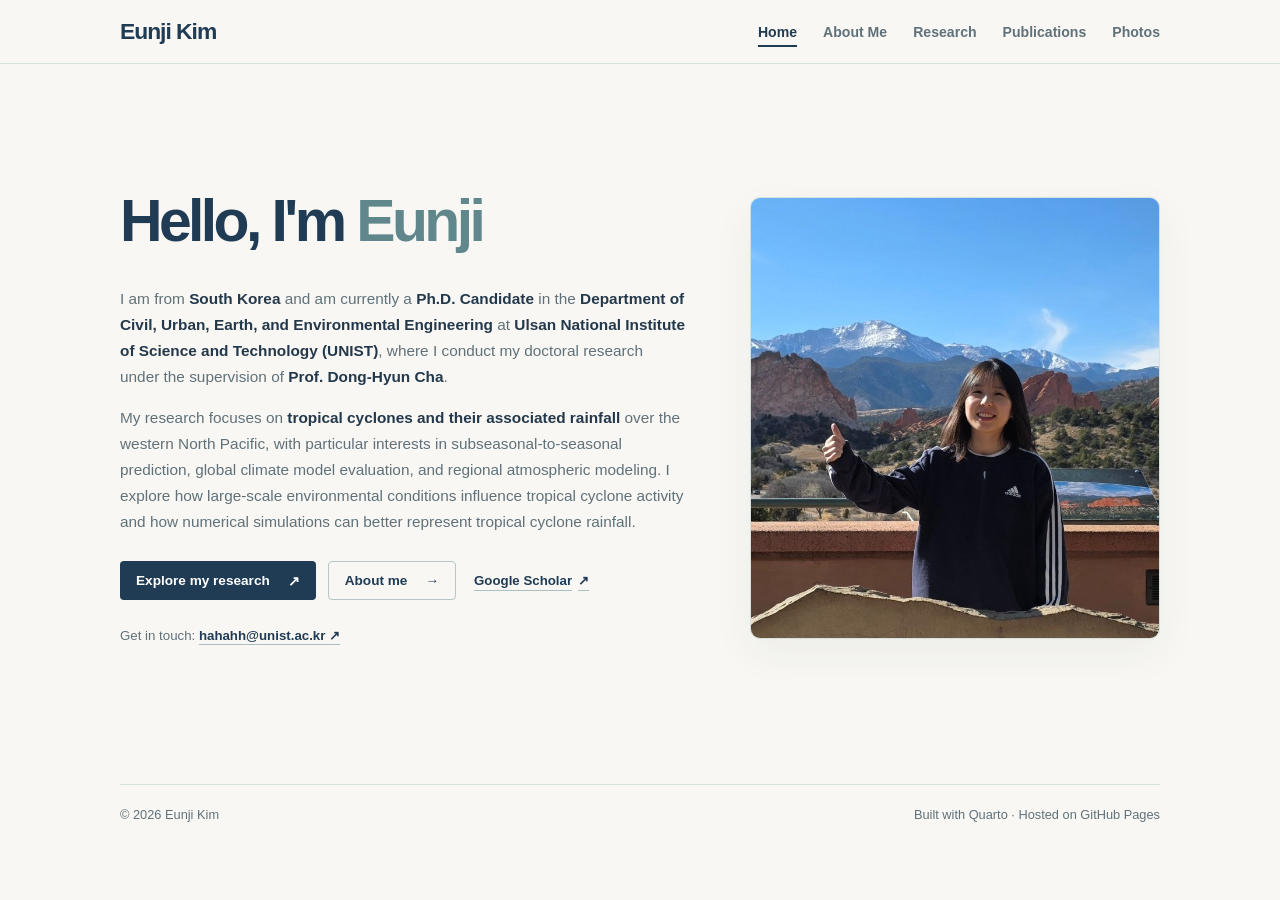
==== commit 45166217: "Standardize tropical cyclone presentation titles and narrow site width" ====
--- a/preview/index.html
+++ b/preview/index.html
@@ -1,6 +1,6 @@
 <!DOCTYPE html>
 
-<html lang="en"><head><meta charset="utf-8"/><meta content="width=device-width, initial-scale=1" name="viewport"/><meta content="Eunji Kim — Ph.D. Candidate at UNIST researching tropical cyclone rainfall and climate prediction" name="description"/><title>Home | Eunji Kim</title><link href="site-theme-v20.css" rel="stylesheet"/><link href="images/favicon.svg" rel="icon" type="image/svg+xml"/></head><body><nav aria-label="Main navigation" class="navbar"><div class="site-container nav-preview-inner"><a class="navbar-brand" href="index.html">Eunji Kim</a><button aria-controls="preview-links" aria-expanded="false" aria-label="Toggle navigation" class="mobile-nav-button" type="button">☰</button><div class="preview-links" id="preview-links"><a class="active" href="index.html">Home</a><a class="" href="about.html">About Me</a><a class="" href="research.html">Research</a><a class="" href="publications.html">Publications</a><a class="" href="photos.html">Photos</a></div></div></nav><main id="main-content">
+<html lang="en"><head><meta charset="utf-8"/><meta content="width=device-width, initial-scale=1" name="viewport"/><meta content="Eunji Kim — Ph.D. Candidate at UNIST researching tropical cyclone rainfall and climate prediction" name="description"/><title>Home | Eunji Kim</title><link href="site-theme-v22.css" rel="stylesheet"/><link href="images/favicon.svg" rel="icon" type="image/svg+xml"/></head><body><nav aria-label="Main navigation" class="navbar"><div class="site-container nav-preview-inner"><a class="navbar-brand" href="index.html">Eunji Kim</a><button aria-controls="preview-links" aria-expanded="false" aria-label="Toggle navigation" class="mobile-nav-button" type="button">☰</button><div class="preview-links" id="preview-links"><a class="active" href="index.html">Home</a><a class="" href="about.html">About Me</a><a class="" href="research.html">Research</a><a class="" href="publications.html">Publications</a><a class="" href="photos.html">Photos</a></div></div></nav><main id="main-content">
 <div class="site-container hero-only">
 <section aria-labelledby="hero-title" class="hero">
 <div class="hero-copy">
--- a/preview/site-theme-v22.css
+++ b/preview/site-theme-v22.css
@@ -0,0 +1,908 @@
+/* Eunji Kim — Modern Minimal Academic Website */
+:root {
+  --paper: #f8f7f3;
+  --paper-dark: #efefe9;
+  --navy: #203b54;
+  --ink: #23384b;
+  --ink-muted: #60717a;
+  --teal: #59848a;
+  --border: #d9e1df;
+  --white: #ffffff;
+  --shadow: 0 14px 42px rgba(33, 53, 68, .055);
+}
+* { box-sizing: border-box; }
+html { scroll-behavior: smooth; }
+body {
+  margin: 0;
+  background: var(--paper);
+  color: var(--ink);
+  font-family: -apple-system, BlinkMacSystemFont, "Segoe UI", "Helvetica Neue", Arial, sans-serif;
+  -webkit-font-smoothing: antialiased;
+}
+::selection { background: #b6c9c7; color: #142d40; }
+a { color: var(--navy); text-decoration: none; }
+a:hover { color: var(--teal); }
+a:focus-visible { outline: 3px solid #6b9ca7; outline-offset: 4px; border-radius: 2px; }
+/* Quarto layout resets */
+#quarto-content { background: transparent; }
+#quarto-content #title-block-header, #quarto-content .quarto-title-block { display: none; }
+.page-layout-custom { padding: 0; width: 100%; }
+#quarto-document-content { width: 100%; }
+#quarto-header .navbar { padding: 1.1rem max(28px, calc((100vw - 1200px) / 2)); border-bottom: 1px solid var(--border); box-shadow: none; }
+.navbar-brand { font-size: 1.18rem; font-weight: 760; letter-spacing: -.045em; color: var(--navy) !important; }
+.navbar-nav .nav-link { font-size: .88rem; color: var(--ink-muted) !important; font-weight: 550; padding-inline: 1.08rem !important; }
+.navbar-nav .nav-link:hover, .navbar-nav .nav-link.active { color: var(--navy) !important; }
+.navbar-nav .nav-link.active { text-decoration: underline; text-underline-offset: 9px; text-decoration-thickness: 2px; }
+.navbar-toggler { border: 1px solid var(--border); }
+.navbar-toggler:focus { box-shadow: 0 0 0 2px #b6c9c7; }
+#quarto-footer { background: var(--paper); color: var(--ink-muted); }
+.nav-footer { border-top: 1px solid var(--border) !important; max-width: 1200px; margin: 0 auto; padding: 24px 2px; font-size: .81rem; }
+.nav-footer a { color: var(--ink-muted); }
+/* Common page */
+.site-container { width: min(1200px, calc(100% - 64px)); margin-inline: auto; }
+.page-shell { padding-top: 84px; padding-bottom: 100px; min-height: calc(100vh - 180px); }
+.kicker { font-size: .75rem; letter-spacing: .19em; text-transform: uppercase; color: var(--teal); font-weight: 750; display: inline-flex; align-items: center; gap: 10px; }
+.kicker::before { content: ''; width: 17px; height: 1px; background: currentColor; }
+h1,h2,h3,h4 { color: var(--navy); letter-spacing: -.045em; }
+h1 { line-height: 1.065; }
+h2 { line-height: 1.15; }
+p { color: var(--ink-muted); line-height: 1.75; }
+strong { color: var(--ink); }
+.section-title { font-size: clamp(1.85rem, 3.1vw, 2.8rem); font-weight: 740; margin: 12px 0 12px; }
+.section-description { font-size: 1.04rem; max-width: 630px; margin: 0; }
+.section-head { display: flex; justify-content: space-between; align-items: end; gap: 24px; margin-bottom: 33px; }
+.section-action { font-size: .86rem; font-weight: 720; white-space: nowrap; border-bottom: 1px solid var(--navy); padding-bottom: 4px; }
+.page-hero { border-bottom: 1px solid var(--border); padding: 12px 0 45px; margin-bottom: 48px; }
+.page-hero h1 { font-size: clamp(3rem, 6.3vw, 5.2rem); margin: 19px 0 20px; font-weight: 720; }
+.page-hero p { max-width: 730px; font-size: 1.14rem; margin: 0; }
+/* Home hero */
+.hero { display: grid; grid-template-columns: minmax(0, 1.15fr) minmax(350px, .85fr); align-items: center; gap: clamp(30px, 5vw, 76px); padding: 86px 0 107px; }
+.hero h1 { font-size: clamp(3.8rem, 6.45vw, 6.5rem); line-height: 1.02; font-weight: 760; letter-spacing: -.072em; margin: 24px 0 28px; }
+.hero h1 .muted-word { color: #77979a; }
+.hero-description { font-size: 1.14rem; max-width: 570px; line-height: 1.79; margin: 0 0 29px; }
+.hero-actions { display: flex; gap: 12px; flex-wrap: wrap; margin-bottom: 37px; }
+.btn-primary-site, .btn-secondary-site { font-size: .91rem; display: inline-flex; align-items: center; justify-content: center; gap: 18px; padding: 13px 19px; border-radius: 4px; font-weight: 700; transition: transform .2s, background .2s; }
+.btn-primary-site { color: #fff; background: var(--navy); }
+.btn-primary-site:hover { color: white; background: #365973; transform: translateY(-2px); }
+.btn-secondary-site { color: var(--navy); border: 1px solid #b7c7c8; }
+.btn-secondary-site:hover { background: #eef2f0; transform: translateY(-2px); }
+.hero-meta { display: flex; flex-wrap: wrap; gap: 13px; color: #718088; font-size: .79rem; align-items: center; letter-spacing: .02em; }
+.hero-meta .sep { opacity: .6; }
+.hero-visual { position: relative; }
+.visual-frame { background: #e7efed; border-radius: 10px; overflow: hidden; border: 1px solid #d5e1df; box-shadow: var(--shadow); }
+.visual-frame img { width: 100%; height: auto; display: block; }
+.visual-tag { position: absolute; right: -14px; bottom: 37px; background: #fff; box-shadow: 0 10px 26px rgba(33, 53, 68, .09); padding: 15px 19px; max-width: 225px; border: 1px solid #e5eae9; }
+.visual-tag small { display: block; color: #7c9095; font-size: .66rem; letter-spacing: .12em; text-transform: uppercase; font-weight: 700; margin-bottom: 5px; }
+.visual-tag b { font-size: .84rem; color: var(--navy); font-weight: 700; }
+/* Home sections */
+.home-section { padding: 67px 0 80px; border-top: 1px solid var(--border); }
+.cards-3 { display: grid; grid-template-columns: repeat(3,minmax(0,1fr)); gap: 18px; }
+.research-card { display: flex; flex-direction: column; min-height: 295px; background: #fff; border: 1px solid #e2e7e5; padding: 30px 28px 27px; transition: transform .2s, box-shadow .2s; }
+.research-card:hover { transform: translateY(-3px); box-shadow: var(--shadow); }
+.card-num { font-size: .76rem; color: #92a8aa; font-weight: 700; letter-spacing: .06em; }
+.card-icon { font-size: 1.75rem; line-height: 1.6; margin: 10px 0 19px; font-weight: 300; color: #6f989c; }
+.research-card h3 { font-size: 1.34rem; letter-spacing: -.035em; font-weight: 700; margin: 0 0 12px; }
+.research-card p { font-size: .92rem; margin: 0 0 24px; line-height: 1.65; }
+.card-link { font-size: .85rem; font-weight: 700; color: var(--navy); margin-top: auto; }
+.feature-panel { background: #eaf0ed; padding: clamp(28px, 5vw, 65px); display: flex; gap: 55px; align-items: center; }
+.feature-panel .feature-text { flex: 1.15; }
+.feature-panel .feature-side { flex: .8; border-left: 1px solid #b7cecb; padding-left: 44px; }
+.feature-panel h2 { font-size: clamp(2rem, 3.7vw, 3.5rem); font-weight: 740; margin: 17px 0; max-width: 580px; }
+.feature-panel p { max-width: 575px; }
+.feature-side .stat-title { display: block; font-size: .75rem; letter-spacing: .16em; text-transform: uppercase; color: var(--teal); font-weight: 720; margin-bottom: 16px; }
+.feature-side ul { list-style: none; margin: 0; padding: 0; }
+.feature-side li { padding: 10px 0; border-bottom: 1px solid #c9d8d5; color: #36596a; font-size: .92rem; }
+.feature-side li:last-child { border-bottom: 0; }
+.closing-line { padding-top: 63px; display: flex; justify-content: space-between; gap: 30px; align-items: center; }
+.closing-line h2 { font-size: clamp(1.6rem,3vw,2.5rem); margin: 0; }
+.closing-line p { margin: 7px 0 0; }
+/* Interior pages */
+.topic-list { display: grid; grid-template-columns: 1fr; gap: 0; }
+.topic { border-bottom: 1px solid var(--border); padding: 34px 0; display: grid; grid-template-columns: 105px 1fr; gap: 25px; }
+.topic:last-child { border-bottom: 0; }
+.topic-index { color: #86a5a5; font-size: .82rem; font-weight: 780; padding-top: 5px; }
+.topic h2 { font-size: clamp(1.45rem,2.5vw,2.25rem); margin: 0 0 13px; }
+.topic p { max-width: 790px; font-size: 1rem; margin: 0 0 19px; }
+.chips { display: flex; flex-wrap: wrap; gap: 8px; }
+.chip { border: 1px solid #cfdedb; border-radius: 50px; padding: 6px 12px; color: #5a777c; font-size: .74rem; font-weight: 650; background: #f5f7f3; }
+.topic-bottom { background: #eaf0ed; padding: 32px 36px; margin-top: 48px; }
+.topic-bottom h3 { font-size: 1.35rem; margin: 0 0 9px; }
+.topic-bottom p { margin: 0; }
+.empty-state { border: 1px solid var(--border); padding: clamp(28px,5vw,58px); max-width: 870px; background: #fff; }
+.empty-state .empty-line { display: block; width: 44px; height: 2px; background: #7da09e; margin-bottom: 25px; }
+.empty-state h2 { font-size: clamp(1.7rem,3.2vw,2.55rem); margin: 0 0 13px; }
+.empty-state p { margin: 0; max-width: 590px; }
+.cv-section { padding: 20px 0 35px; border-bottom: 1px solid var(--border); display: grid; grid-template-columns: 230px 1fr; gap: 42px; }
+.cv-section h2 { font-size: 1.1rem; margin: 0; padding-top: 4px; }
+.cv-entry { padding-bottom: 16px; }
+.cv-entry h3 { font-size: 1.35rem; margin: 0 0 6px; }
+.cv-entry p { margin: 0 0 5px; }
+.cv-note { font-size: .86rem; color: #799097; }
+.contact-panel { display: grid; grid-template-columns: 1.2fr .8fr; gap: 50px; padding: clamp(28px,6vw,60px); background: #e9efec; }
+.contact-panel h2 { font-size: clamp(2rem,3.5vw,3rem); margin: 0 0 13px; }
+.contact-panel p { margin: 0; }
+.contact-right { border-left: 1px solid #bed0cb; padding-left: 39px; }
+.contact-row { padding-bottom: 18px; margin-bottom: 17px; border-bottom: 1px solid #cbd9d5; }
+.contact-row:last-child { border-bottom: 0; }
+.contact-row span { display: block; color: #749095; font-size: .74rem; text-transform: uppercase; letter-spacing: .1em; font-weight: 740; margin-bottom: 6px; }
+.contact-row b { font-size: .98rem; font-weight: 650; color: var(--navy); }
+@media (max-width: 991px) {
+  .hero { grid-template-columns: 1fr; padding: 68px 0 74px; gap: 48px; }
+  .hero-visual { max-width: 590px; }
+  .hero h1 { font-size: clamp(3.6rem, 8.2vw, 6.2rem); }
+  #quarto-header .navbar { padding-inline: 28px; }
+  .navbar-nav { padding-top: 18px; }
+  .navbar-nav .nav-link { padding: 9px 2px !important; }
+  .navbar-nav .nav-link.active { text-decoration: none; font-weight: 750; }
+  .feature-panel { gap: 28px; }
+  .feature-panel .feature-side { padding-left: 28px; }
+}
+@media (max-width: 720px) {
+  .site-container { width: min(100% - 36px, 1200px); }
+  .page-shell { padding-top: 54px; padding-bottom: 62px; }
+  .hero { padding: 57px 0 73px; }
+  .hero h1 { font-size: clamp(3.35rem, 12vw, 4.6rem); letter-spacing: -.068em; }
+  .hero-description { font-size: 1.02rem; }
+  .hero-visual { width: calc(100% - 12px); }
+  .visual-tag { right: -12px; bottom: 20px; }
+  .cards-3 { grid-template-columns: 1fr; }
+  .research-card { min-height: 0; padding: 25px; }
+  .home-section { padding: 52px 0 60px; }
+  .section-head { display: block; }
+  .section-action { display: inline-block; margin-top: 20px; }
+  .feature-panel, .closing-line { display: block; }
+  .feature-panel .feature-side { border-left: 0; border-top: 1px solid #b7cecb; margin-top: 29px; padding: 25px 0 0; }
+  .closing-line .btn-primary-site { margin-top: 23px; }
+  .topic { grid-template-columns: 1fr; gap: 12px; padding: 28px 0; }
+  .topic-index { padding: 0; }
+  .page-hero { padding-bottom: 34px; margin-bottom: 25px; }
+  .cv-section { display: block; padding: 22px 0; }
+  .cv-section h2 { margin-bottom: 23px; }
+  .contact-panel { grid-template-columns: 1fr; gap: 34px; }
+  .contact-right { border-left: 0; border-top: 1px solid #bed0cb; padding: 26px 0 0; }
+  .nav-footer { padding: 20px 18px; }
+}
+@media (max-width: 400px) { .hero h1 { font-size: clamp(2.55rem, 11vw, 3.5rem); } }
+@media (prefers-reduced-motion: reduce) {
+  html { scroll-behavior: auto; }
+  *, *::before, *::after { transition-duration: .01ms !important; animation-duration: .01ms !important; }
+}
+
+
+/* v2: editorial profile photo + scholarly links */
+.profile-frame { aspect-ratio: 700 / 755; }
+.profile-frame img { width: 100%; height: 100%; object-fit: cover; object-position: center center; }
+.btn-scholar-site { align-self: center; display: inline-flex; gap: 6px; padding: 10px 4px; margin-left: 2px; color: var(--navy); font-size: .9rem; font-weight: 720; text-decoration: underline; text-underline-offset: 5px; text-decoration-color: #a9bfc0; }
+.btn-scholar-site:hover, .external-link:hover { color: var(--teal); }
+.external-link { color: var(--navy); text-decoration: underline; text-underline-offset: 4px; text-decoration-color: #9fb8b6; }
+.publications-scholar-link { margin-top: 25px; }
+@media (max-width: 720px) {
+ .hero-visual { max-width: 470px; }
+ .visual-tag { max-width: 210px; }
+ .btn-scholar-site { margin-left: 0; }
+}
+
+
+/* v3: understated editorial home intro, uncluttered portrait */
+.hero { grid-template-columns: minmax(0,1.16fr) minmax(340px,.84fr); padding-top: 76px; padding-bottom: 90px; align-items: center; }
+.hero h1 { font-size: clamp(2.9rem,4.85vw,4.95rem); letter-spacing: -.061em; margin: 0 0 32px; line-height: 1.12; }
+.hero-name { color: #60878b; }
+.hero-description { max-width: 665px; font-size: 1.02rem; line-height: 1.85; margin-bottom: 17px; }
+.hero-actions { margin-top: 27px; margin-bottom: 0; }
+.profile-frame { aspect-ratio: 700/755; border-radius: 10px; }
+/* v3: about page */
+.about-intro { display: grid; grid-template-columns: minmax(0,1.25fr) minmax(280px,.75fr); gap: 45px; padding: 0 0 55px; }
+.about-intro h2 { font-size: clamp(1.8rem, 3vw, 2.5rem); margin: 0 0 14px; }
+.about-intro p { font-size: 1.02rem; margin: 0; max-width: 710px; }
+.about-profile { background: #eaf0ed; padding: 27px 30px; display: flex; flex-direction: column; gap: 9px; align-items: flex-start; }
+.about-profile strong { font-size: 1.08rem; }
+.about-profile span:not(.mini-label) { color: #526975; font-size: .93rem; line-height: 1.55; }
+.mini-label { display: block; font-size: .71rem; letter-spacing: .14em; font-weight: 760; text-transform: uppercase; color: #648389; }
+.mini-label.space-above { margin-top: 17px; }
+.placeholder-note { color: #687d84; background: #f0f3f1; border-left: 3px solid #c4d5d2; padding: 13px 16px; margin: 3px 0; max-width: 695px; }
+.cv-download { background: #eaf0ed; padding: clamp(26px,4vw,45px); margin-top: 48px; display: flex; justify-content: space-between; align-items: center; gap: 32px; }
+.cv-download h2 { font-size: clamp(1.8rem,3vw,2.55rem); margin: 13px 0 8px; }
+.cv-download p { margin: 0; max-width: 620px; }
+.cv-unavailable { display: inline-flex; flex: 0 0 auto; border: 1px dashed #9aafad; background: rgba(255,255,255,.45); color: #6d8589; border-radius: 4px; padding: 13px 18px; font-size: .86rem; font-weight: 650; cursor: not-allowed; }
+/* v3: spacious single-photo gallery */
+.photo-gallery { display: grid; grid-template-columns: minmax(0,1fr); gap: 24px; }
+.photo-feature { margin: 0; max-width: 1000px; }
+.photo-feature img { width: 100%; height: auto; max-height: 670px; object-fit: cover; object-position: center 55%; display: block; border-radius: 6px; box-shadow: var(--shadow); }
+.photo-feature figcaption { display: flex; flex-wrap: wrap; gap: 8px 17px; align-items: baseline; padding: 18px 0 0; }
+.photo-feature figcaption strong { color: var(--navy); font-size: 1.04rem; }
+.photo-feature figcaption span { color: var(--ink-muted); font-size: .87rem; }
+.gallery-note { margin-top: 55px; border-top: 1px solid var(--border); padding-top: 22px; font-size: .93rem; }
+@media (max-width: 991px) {
+  .hero { grid-template-columns: 1fr; gap: 43px; padding-top: 61px; }
+  .hero-visual { max-width: 490px; }
+}
+@media (max-width: 720px) {
+  .hero { padding-top: 49px; padding-bottom: 65px; }
+  .hero h1 { font-size: clamp(2.7rem,9.7vw,4.1rem); margin-bottom: 24px; }
+  .hero-description { font-size: 1rem; line-height: 1.77; }
+  .about-intro { grid-template-columns: 1fr; gap: 25px; padding-bottom: 35px; }
+  .cv-download { flex-direction: column; align-items: flex-start; }
+  .photo-feature img { max-height: none; }
+}
+
+/* Only for the standalone preview, Quarto handles its own site navigation */
+.navbar { border-bottom: 1px solid var(--border); background: var(--paper); padding: 18px 0; position: sticky; top: 0; z-index: 9; }
+.nav-preview-inner { display: flex; align-items: center; justify-content: space-between; gap: 24px; }
+.preview-links { display: flex; align-items: center; gap: 26px; }
+.preview-links a { font-size: .88rem; color: var(--ink-muted); font-weight: 550; }
+.preview-links a.active { color: var(--navy); font-weight: 720; text-decoration: underline; text-decoration-thickness: 2px; text-underline-offset: 8px; }
+.mobile-nav-button { border: 1px solid var(--border); background: transparent; color: var(--navy); font-size: 1.2rem; border-radius: 4px; padding: 6px 12px; display: none; cursor: pointer; }
+.preview-footer { border-top: 1px solid var(--border); margin: auto; padding-top: 22px; padding-bottom: 22px; display: flex; justify-content: space-between; gap: 30px; color: var(--ink-muted); font-size: .8rem; }
+@media (max-width: 720px){.mobile-nav-button{display:block}.preview-links{display:none;position:absolute;top:100%;left:0;right:0; padding:16px 18px;background:var(--paper);border-bottom:1px solid var(--border);flex-direction:column;align-items:flex-start;gap:18px}.preview-links.open{display:flex}.preview-footer{display:block}.preview-footer span{display:block;margin-bottom:8px}}
+
+
+
+/* v4: compact home, academic chronology and award entries */
+.hero-only .hero { min-height: min(720px, calc(100svh - 150px)); padding-top: 62px; padding-bottom: 82px; }
+.cv-items { min-width: 0; }
+.cv-items .cv-entry { padding-bottom: 21px; }
+.cv-items .cv-entry + .cv-entry { border-top: 1px solid var(--border); padding-top: 23px; }
+.cv-items .cv-entry:last-child { padding-bottom: 0; }
+.cv-period { display: block; font-size: .8rem; color: #527d82; font-weight: 720; letter-spacing: .035em; margin-bottom: 9px; }
+.cv-status { display: inline-block; margin-left: 8px; vertical-align: middle; padding: 4px 8px; border: 1px solid #c8d9d6; border-radius: 40px; font-size: .69rem; color: #54757b; font-weight: 650; letter-spacing: 0; white-space: nowrap; }
+.cv-items .cv-entry h3 { font-size: clamp(1.08rem, 1.7vw, 1.31rem); line-height: 1.45; margin-bottom: 5px; }
+.cv-items .cv-entry p { line-height: 1.65; }
+.award-entry h3 { font-weight: 715; }
+@media (max-width: 991px) { .hero-only .hero { min-height: auto; padding-top: 58px; padding-bottom: 72px; } }
+@media (max-width: 720px) { .hero-only .hero { padding-top: 44px; padding-bottom: 57px; } .cv-status { margin: 7px 0 0; display: table; } }
+
+/* v5: accessible, year-grouped first-author conference presentation list */
+.presentation-years { min-width: 0; }
+.presentation-intro { font-size: .93rem; line-height: 1.65; color: #647d86; margin: 0 0 20px; }
+.presentation-year { border-top: 1px solid var(--border); }
+.presentation-year:last-child { border-bottom: 1px solid var(--border); }
+.presentation-year > summary { list-style: none; display: flex; align-items: center; padding: 17px 2px; gap: 14px; cursor: pointer; color: var(--navy); }
+.presentation-year > summary::-webkit-details-marker { display:none; }
+.presentation-year > summary:hover .presentation-year-label { color: var(--teal); }
+.presentation-year > summary:focus-visible { outline: 2px solid #60878b; outline-offset: 3px; border-radius: 3px; }
+.presentation-year-label { font-size: 1.23rem; letter-spacing: -.02em; font-weight: 720; }
+.presentation-count { font-size: .79rem; color: #6d858b; }
+.presentation-toggle { width: 10px; height: 10px; border-right: 1.5px solid #66868a; border-bottom: 1.5px solid #66868a; transform: rotate(45deg); margin: -5px 6px 0 auto; transition: transform .18s; }
+.presentation-year[open] .presentation-toggle { transform: rotate(225deg); margin-top: 4px; }
+.presentation-list { list-style: none; margin: 0; padding: 0 0 14px 0; }
+.presentation-item { padding: 17px 10px 18px; border-top: 1px solid #e4e9e6; }
+.presentation-title { font-size: clamp(.94rem,1.35vw,1.04rem); line-height: 1.5; margin: 0 0 8px; font-weight: 670; color: #203b54; overflow-wrap: anywhere; word-break: keep-all; }
+.presentation-meta { display: flex; align-items: center; flex-wrap: wrap; gap: 8px 11px; font-size: .81rem; color: #607780; }
+.presentation-venue { line-height: 1.6; }
+.presentation-kind { font-size: .71rem; font-weight: 700; background: #eaf0ed; color: #4b7377; border: 1px solid #d4e1de; border-radius: 50px; padding: 3px 9px; white-space: nowrap; }
+@media (max-width:720px) { .presentation-year > summary { padding-block: 14px; } .presentation-item { padding: 16px 2px; } .presentation-intro { margin-bottom: 14px; } }
+
+
+/* v6: streamlined About Me header and keyword-based methods */
+.about-page .page-hero { padding-bottom: 28px; margin-bottom: 34px; }
+.about-page .page-hero h1 { margin-bottom: 0; }
+.advisor-link { color: #426d78; text-decoration: underline; text-decoration-thickness: 1px; text-underline-offset: 3px; }
+.advisor-link:hover, .advisor-link:focus-visible { color: #1d3d50; }
+.skill-groups { display: grid; gap: 23px; min-width: 0; }
+.skill-group-heading { font-size: .80rem !important; font-weight: 720; color: #527d82; letter-spacing: .035em; margin: 0 0 11px !important; }
+.skill-groups .chips { gap: 10px 9px; }
+.skill-groups .chip { font-size: .81rem; padding: 8px 13px; }
+@media (max-width: 720px) {
+  .about-page .page-hero { padding-bottom: 23px; margin-bottom: 21px; }
+  .skill-groups { gap: 20px; }
+}
+
+
+/* v7: simple page titles and more legible topic keywords */
+.page-hero h1 { margin-bottom: 0; }
+.topic-bottom .chips { margin-top: 17px; gap: 9px; }
+.topic-bottom .chip { background: #fff; }
+@media (max-width: 720px) {
+  .topic-bottom { padding: 25px 22px; }
+}
+
+
+/* v8: same footer tone across Quarto and standalone preview */
+#quarto-footer, #quarto-footer .nav-footer, #quarto-footer .nav-footer-left,
+#quarto-footer .nav-footer-center, #quarto-footer .nav-footer-right,
+footer.footer, .nav-footer, .preview-footer { background: var(--paper) !important; background-color: var(--paper) !important; }
+#education { border-bottom: 0 !important; }
+#education .cv-entry, #education .cv-entry + .cv-entry { border: 0 !important; }
+#education .cv-entry + .cv-entry { padding-top: 16px; }
+.hero-name { white-space: nowrap; }
+.photo-gallery { grid-template-columns: repeat(3, minmax(0, 1fr)); gap: 24px 20px; align-items: start; }
+.photo-gallery .photo-feature { margin: 0; min-width: 0; max-width: none; }
+.photo-gallery .photo-feature a { display: block; overflow: hidden; border-radius: 6px; }
+.photo-gallery .photo-feature img { display: block; width: 100%; height: auto; aspect-ratio: 4 / 3; max-height: none; object-fit: cover; object-position: center; border-radius: 6px; box-shadow: none; }
+.photo-gallery .photo-feature figcaption { display: flex; flex-direction: column; align-items: flex-start; gap: 4px; padding-top: 10px; }
+.photo-gallery .photo-feature figcaption strong { font-size: .93rem; }
+.photo-gallery .photo-feature figcaption span { font-size: .79rem; }
+.photo-placeholder { aspect-ratio: 4 / 3; min-width: 0; border: 1px dashed #c8d7d3; border-radius: 6px; background: #eef1ec; color: #75908e; display: flex; flex-direction: column; align-items: center; justify-content: center; gap: 6px; padding: 12px; text-align: center; font-size: .80rem; }
+.photo-placeholder-icon { font-size: 2rem; font-weight: 300; line-height: 1; }
+@media (max-width: 860px) { .photo-gallery { grid-template-columns: repeat(2, minmax(0, 1fr)); gap: 20px 16px; } }
+@media (max-width: 480px) { .photo-gallery { gap: 14px 10px; } .photo-placeholder { font-size: .72rem; } .photo-gallery .photo-feature figcaption span { font-size: .73rem; } }
+
+
+/* v9: force consistent page canvas + compact gallery */
+html, body, #quarto-content, #quarto-content main, footer.footer,
+footer.footer .nav-footer, footer.footer .nav-footer-left,
+footer.footer .nav-footer-center, footer.footer .nav-footer-right {
+  background-color: #f8f7f3 !important;
+}
+footer.footer { border-top: 1px solid #d9e1df; }
+footer.footer .nav-footer { border-top: 0 !important; }
+.photo-gallery {
+  display: grid !important;
+  grid-template-columns: repeat(3, minmax(0, 1fr)) !important;
+  align-items: start;
+  gap: 24px 20px;
+}
+.photo-gallery > .photo-feature, .photo-gallery > .photo-placeholder {
+  margin: 0;
+  width: 100%;
+  min-width: 0;
+  max-width: none;
+}
+.photo-gallery > .photo-feature img {
+  display: block; width: 100%; height: auto;
+  max-height: none;
+  aspect-ratio: 4 / 3; object-fit: cover;
+}
+.photo-gallery > .photo-placeholder {
+  display: flex; aspect-ratio: 4 / 3;
+  border: 1px dashed #c8d7d3; border-radius: 6px;
+  background: #eef1ec;
+  align-items: center; justify-content: center;
+  flex-direction: column;
+}
+@media (max-width: 860px) {
+  .photo-gallery { grid-template-columns: repeat(2,minmax(0,1fr)) !important; }
+}
+
+
+/* v10: remove short lines beneath section labels, restore full-width Education divider */
+.about-page .cv-section > h2 {
+  border: 0 !important;
+  border-bottom: 0 !important;
+  box-shadow: none !important;
+  padding-bottom: 0 !important;
+}
+.about-page #education {
+  border-bottom: 1px solid var(--border) !important;
+}
+.about-page #academic-visits {
+  border-bottom: 1px solid var(--border) !important;
+}
+.about-page #education .cv-entry h3,
+.about-page #academic-visits .cv-entry h3 {
+  font-weight: 715 !important;
+}
+.contact-details { display: flex; flex-direction: column; gap: 22px; min-width: 0; }
+.contact-entry { display: flex; flex-wrap: wrap; gap: 6px 16px; align-items: baseline; }
+.contact-type { display: inline-block; width: 115px; color: var(--teal); font-size: .79rem; font-weight: 700; }
+.contact-entry a { color: var(--navy); font-size: .98rem; text-decoration: underline; text-underline-offset: 4px; overflow-wrap: anywhere; }
+.contact-entry a:hover { color: var(--teal); }
+.hero-contact { margin: 17px 0 0; font-size: .9rem; color: var(--ink-muted); }
+.hero-contact a { color: var(--navy); font-weight: 650; text-decoration: underline; text-underline-offset: 4px; text-decoration-color: #a9bfc0; }
+.hero-contact a:hover { color: var(--teal); }
+@media (max-width: 720px) {
+  .contact-entry { flex-direction: column; gap: 3px; }
+  .contact-type { width: auto; }
+}
+
+
+/* v11: consistent academic timeline separators and refined typography */
+/* Match the thin divider between academic visits in Education. */
+.about-page #education .cv-items .cv-entry + .cv-entry {
+  border-top: 1px solid var(--border) !important;
+  padding-top: 23px !important;
+}
+/* Top-left site name, shared across all pages. */
+#quarto-header .navbar-brand,
+.navbar .navbar-brand {
+  font-size: 1.43rem !important;
+  font-weight: 760;
+  letter-spacing: -.045em;
+}
+/* Interior page titles only, not the home introduction. */
+.page-hero h1 {
+  font-size: clamp(2.65rem, 4.9vw, 4.05rem);
+  line-height: 1.09;
+  letter-spacing: -.045em;
+}
+@media (max-width: 720px) {
+  #quarto-header .navbar-brand,
+  .navbar .navbar-brand {
+    font-size: 1.30rem !important;
+  }
+  .page-hero h1 {
+    font-size: clamp(2.25rem, 8.5vw, 3.15rem);
+  }
+}
+
+/* v12: uniform conference-year accordion row geometry */
+.about-page .presentation-years .presentation-year > summary {
+  box-sizing: border-box;
+  display: flex;
+  width: 100%;
+  height: 84px;
+  min-height: 84px;
+  padding: 0 2px;
+  margin: 0;
+  align-items: center;
+  gap: 14px;
+  line-height: 1.2;
+}
+.about-page .presentation-years .presentation-year-label,
+.about-page .presentation-years .presentation-count { line-height: 1.2; margin: 0; }
+.about-page .presentation-years .presentation-count { white-space: nowrap; }
+@media (max-width: 720px) {
+  .about-page .presentation-years .presentation-year > summary {
+    height: 76px;
+    min-height: 76px;
+    padding: 0 2px;
+  }
+}
+
+
+/* v13: align About Me header spacing with other interior pages */
+.about-page .page-hero {
+  padding-bottom: 45px;
+  margin-bottom: 48px;
+}
+@media (max-width: 720px) {
+  .about-page .page-hero {
+    padding-bottom: 34px;
+    margin-bottom: 25px;
+  }
+}
+
+/* v13: remove the extra final-year border and normalize year row boxes */
+.about-page .presentation-years .presentation-year {
+  box-sizing: border-box;
+  margin: 0 !important;
+  padding: 0 !important;
+  border-top: 1px solid var(--border);
+  border-bottom: none !important;
+}
+.about-page .presentation-years {
+  border-bottom: 1px solid var(--border);
+}
+.about-page .presentation-years .presentation-year > summary {
+  height: 84px;
+  min-height: 84px;
+  max-height: 84px;
+  margin: 0;
+  padding: 0 2px;
+  box-sizing: border-box;
+  width: 100%;
+}
+@media (max-width: 720px) {
+  .about-page .presentation-years .presentation-year > summary {
+    height: 76px;
+    min-height: 76px;
+    max-height: 76px;
+  }
+}
+
+/* v14: clean mobile navigation: menu | name | search */
+@media (max-width: 991px) {
+  #quarto-header .navbar {
+    padding-left: 12px !important;
+    padding-right: 12px !important;
+  }
+  #quarto-header .navbar-container {
+    display: grid !important;
+    grid-template-columns: auto minmax(0, 1fr) auto;
+    column-gap: 10px;
+    align-items: center;
+    width: 100%;
+    padding-left: 0 !important;
+    padding-right: 0 !important;
+  }
+  #quarto-header .navbar-toggler {
+    grid-column: 1;
+    grid-row: 1;
+    justify-self: start;
+    margin: 0 !important;
+    padding: 6px 0 !important;
+    border: 0 !important;
+    border-radius: 0;
+    background: transparent !important;
+    box-shadow: none !important;
+  }
+  #quarto-header .navbar-toggler:focus {
+    box-shadow: none !important;
+  }
+  #quarto-header .navbar-toggler:focus-visible {
+    outline: 2px solid var(--teal);
+    outline-offset: 4px;
+  }
+  #quarto-header .navbar-brand-container {
+    grid-column: 2;
+    grid-row: 1;
+    justify-self: start;
+    min-width: 0;
+    margin: 0 !important;
+  }
+  #quarto-header .navbar-brand {
+    margin: 0 !important;
+    padding: 0 !important;
+  }
+  #quarto-header #quarto-search {
+    grid-column: 3;
+    grid-row: 1;
+    justify-self: end;
+    margin: 0 !important;
+  }
+  #quarto-header .navbar-collapse {
+    grid-column: 1 / -1;
+    grid-row: 2;
+    min-width: 0;
+  }
+  #quarto-header .quarto-navbar-tools:empty {
+    display: none;
+  }
+}
+
+/* Keep the standalone preview's mobile header consistent with the Quarto site */
+@media (max-width: 720px) {
+  .navbar { padding-left: 12px !important; padding-right: 12px !important; }
+  .nav-preview-inner { justify-content: flex-start; gap: 10px; width: 100%; }
+  .nav-preview-inner .mobile-nav-button {
+    order: 0; border: 0 !important; border-radius: 0; background: transparent;
+    padding: 6px 0; margin: 0; box-shadow: none !important;
+  }
+  .nav-preview-inner .mobile-nav-button:focus-visible { outline: 2px solid var(--teal); outline-offset: 4px; }
+  .nav-preview-inner .navbar-brand { order: 1; margin-right: auto; }
+  .nav-preview-inner .preview-links { order: 2; }
+}
+
+/* v15: more prominent left-side headings in the About Me CV sections */
+.about-page .cv-section > h2 {
+  font-size: 1.32rem !important;
+  font-weight: 760 !important;
+  line-height: 1.35;
+  letter-spacing: -.035em;
+}
+@media (max-width: 720px) {
+  .about-page .cv-section > h2 {
+    font-size: 1.22rem !important;
+  }
+}
+
+/* v16: in-page photo viewer */
+.photo-gallery .photo-feature .photo-open {
+  display:block; width:100%; border:0; border-radius:6px; padding:0;
+  margin:0; background:transparent; overflow:hidden; cursor:zoom-in; text-align:left;
+}
+.photo-gallery .photo-feature .photo-open img {
+  display:block; width:100%; height:auto; aspect-ratio:4 / 3;
+  object-fit:cover; border-radius:6px; transition:transform .2s ease;
+}
+.photo-gallery .photo-feature .photo-open:hover img { transform:scale(1.025); }
+.photo-gallery .photo-feature .photo-open:focus-visible { outline:3px solid var(--teal); outline-offset:3px; }
+.photo-lightbox {
+  border:0; border-radius:10px; background:var(--paper); color:var(--navy);
+  padding:clamp(15px,3vw,28px); width:min(94vw,980px); max-height:94dvh;
+  box-shadow:0 22px 80px rgba(15,34,48,.28); overflow:auto;
+}
+.photo-lightbox::backdrop { background:rgba(10,25,35,.83); }
+.photo-lightbox figure { margin:0; display:flex; flex-direction:column; align-items:center; gap:14px; }
+.photo-lightbox-image {
+  display:block; max-width:100%; max-height:calc(94dvh - 145px);
+  width:auto; height:auto; object-fit:contain; border-radius:4px;
+}
+.photo-lightbox-caption {
+  align-self:stretch; display:flex; flex-wrap:wrap; align-items:baseline;
+  justify-content:center; gap:6px 13px; text-align:center;
+  color:var(--ink-muted); font-size:.91rem; line-height:1.5;
+}
+.photo-lightbox-caption strong { color:var(--navy); font-size:1.05rem; font-weight:720; }
+.photo-lightbox-close {
+  display:block; position:sticky; top:0; z-index:2; margin:0 0 8px auto;
+  border:0; border-radius:50%; background:#e8eeeb; color:var(--navy);
+  width:36px; height:36px; line-height:1; font-size:1.55rem; cursor:pointer;
+}
+.photo-lightbox-close:focus-visible { outline:3px solid var(--teal); }
+@media (prefers-reduced-motion: reduce) {
+  .photo-gallery .photo-feature .photo-open img { transition:none; }
+}
+
+/* v17: transparent, frameless photo viewer */
+dialog.photo-lightbox {
+  background: transparent !important;
+  background-color: transparent !important;
+  color: #f8f7f3;
+  border: none !important;
+  border-radius: 0 !important;
+  box-shadow: none !important;
+  padding: 10px 12px 18px;
+  width: min(96vw, 1060px);
+  max-height: 96dvh;
+}
+dialog.photo-lightbox::backdrop { background: rgba(10, 20, 30, .88); }
+dialog.photo-lightbox figure,
+dialog.photo-lightbox figcaption {
+  background: transparent !important;
+  box-shadow: none !important;
+}
+dialog.photo-lightbox .photo-lightbox-image { max-height: calc(96dvh - 112px); }
+dialog.photo-lightbox .photo-lightbox-caption { color: rgba(255,255,255,.80) !important; }
+dialog.photo-lightbox .photo-lightbox-caption strong { color: #ffffff !important; }
+dialog.photo-lightbox .photo-lightbox-close {
+  background: rgba(255,255,255,.15) !important;
+  color: #ffffff !important;
+  border: 1px solid rgba(255,255,255,.20) !important;
+  margin-bottom: 8px;
+}
+dialog.photo-lightbox .photo-lightbox-close:hover { background: rgba(255,255,255,.28) !important; }
+dialog.photo-lightbox .photo-lightbox-close:focus-visible {
+  outline: 2px solid #ffffff;
+  outline-offset: 3px;
+}
+@media (max-width: 720px) {
+  dialog.photo-lightbox { padding: 7px 5px 12px; }
+}
+
+/* v18: fit expanded photos and captions inside the viewport without an inner scrollbar */
+dialog.photo-lightbox[open] {
+  display: flex !important;
+  flex-direction: column;
+  align-items: stretch;
+  box-sizing: border-box;
+  width: min(96vw, 1060px);
+  max-height: 94dvh !important;
+  overflow: hidden !important;
+  padding: 10px 12px 14px;
+}
+dialog.photo-lightbox .photo-lightbox-close {
+  position: static;
+  flex: 0 0 36px;
+  align-self: flex-end;
+  margin: 0 0 8px;
+}
+dialog.photo-lightbox figure {
+  flex: 1 1 auto;
+  min-height: 0;
+  min-width: 0;
+  width: 100%;
+  overflow: hidden;
+}
+dialog.photo-lightbox .photo-lightbox-image {
+  flex: 1 1 auto;
+  min-height: 0;
+  min-width: 0;
+  max-width: 100%;
+  max-height: calc(94dvh - 145px) !important;
+  object-fit: contain;
+}
+dialog.photo-lightbox .photo-lightbox-caption {
+  flex: 0 0 auto;
+  max-height: 78px;
+  overflow: hidden;
+}
+@media (max-width: 720px) {
+  dialog.photo-lightbox[open] { max-height: 94dvh !important; padding: 8px 5px 12px; }
+  dialog.photo-lightbox .photo-lightbox-image { max-height: calc(94dvh - 155px) !important; }
+}
+
+/* v19: center the lightbox close X precisely, independently of font metrics */
+dialog.photo-lightbox .photo-lightbox-close {
+  position: relative !important;
+  display: grid;
+  place-items: center;
+  box-sizing: border-box;
+  width: 36px;
+  height: 36px;
+  min-width: 36px;
+  min-height: 36px;
+  padding: 0 !important;
+  font-size: 0 !important;
+  line-height: 0 !important;
+  text-align: center;
+  appearance: none;
+}
+dialog.photo-lightbox .photo-lightbox-close::before,
+dialog.photo-lightbox .photo-lightbox-close::after {
+  content: "";
+  position: absolute;
+  left: 50%;
+  top: 50%;
+  width: 15px;
+  height: 2px;
+  border-radius: 2px;
+  background: currentColor;
+  transform-origin: center;
+  pointer-events: none;
+}
+dialog.photo-lightbox .photo-lightbox-close::before {
+  transform: translate(-50%, -50%) rotate(45deg);
+}
+dialog.photo-lightbox .photo-lightbox-close::after {
+  transform: translate(-50%, -50%) rotate(-45deg);
+}
+
+/* v20: smaller, balanced main-content typography; navbar deliberately unchanged */
+.page-shell {
+  font-size: .94rem;
+  padding-top: 68px;
+  padding-bottom: 78px;
+}
+.page-hero { padding-bottom: 34px; margin-bottom: 34px; }
+.page-hero h1 {
+  font-size: clamp(2.45rem, 4.35vw, 3.65rem);
+  line-height: 1.1;
+  margin-top: 16px;
+}
+.page-hero .kicker { font-size: .71rem; }
+.hero-only .hero { padding-top: 54px; padding-bottom: 66px; }
+.hero-only .hero h1 { font-size: clamp(2.85rem, 4.6vw, 4.55rem); }
+.hero-only .hero-description {
+  font-size: .96rem;
+  line-height: 1.68;
+  margin-bottom: 16px;
+}
+.hero-only .hero-actions { margin-bottom: 24px; }
+.hero-only .btn-primary-site,
+.hero-only .btn-secondary-site { font-size: .85rem; padding: 11px 16px; }
+.hero-only .btn-scholar-site { font-size: .83rem; }
+.hero-only .hero-contact { font-size: .83rem; margin-top: 13px; }
+
+/* Research / publications / photos body */
+.page-shell .topic { padding: 25px 0; column-gap: 22px; }
+.page-shell .topic h2 {
+  font-size: clamp(1.38rem, 2.1vw, 1.90rem);
+  margin-bottom: 10px;
+}
+.page-shell .topic p { font-size: .92rem; line-height: 1.6; margin-bottom: 15px; }
+.page-shell .topic-index { font-size: .75rem; }
+.page-shell .chip { font-size: .71rem; padding: 5px 10px; }
+.page-shell .empty-state { padding: clamp(24px, 4vw, 43px); }
+.page-shell .empty-state h2 { font-size: clamp(1.52rem, 2.65vw, 2.1rem); }
+.page-shell .empty-state p { font-size: .92rem; line-height: 1.64; }
+.page-shell .photo-feature figcaption strong { font-size: .87rem; }
+.page-shell .photo-feature figcaption span { font-size: .75rem; }
+
+/* About Me: compact CV-like layout and clear typography hierarchy */
+.about-page .page-hero { padding-bottom: 34px; margin-bottom: 30px; }
+.about-page .page-hero h1 { font-size: clamp(2.4rem, 4.2vw, 3.55rem); }
+.about-page .cv-section {
+  grid-template-columns: 205px minmax(0, 1fr);
+  gap: 30px;
+  padding: 15px 0 25px;
+}
+.about-page .cv-section > h2 {
+  font-size: 1.15rem !important;
+  font-weight: 760 !important;
+  line-height: 1.35;
+  padding-top: 2px;
+}
+.about-page .cv-items .cv-entry { padding-bottom: 15px; }
+.about-page .cv-items .cv-entry + .cv-entry {
+  padding-top: 17px;
+}
+.about-page #education .cv-items .cv-entry + .cv-entry {
+  padding-top: 17px !important;
+}
+.about-page .cv-period {
+  font-size: .73rem;
+  margin-bottom: 6px;
+}
+.about-page .cv-items .cv-entry h3 {
+  font-size: 1.12rem !important;
+  line-height: 1.38;
+  margin-bottom: 4px;
+}
+.about-page .cv-items .cv-entry p {
+  font-size: .90rem;
+  line-height: 1.55;
+  margin-bottom: 4px;
+}
+.about-page .cv-items .cv-entry .cv-note {
+  font-size: .78rem;
+}
+.about-page .presentation-intro {
+  font-size: .86rem;
+  line-height: 1.52;
+  margin-bottom: 13px;
+}
+.about-page .presentation-years .presentation-year > summary {
+  height: 67px;
+  min-height: 67px;
+  max-height: 67px;
+  gap: 12px;
+}
+.about-page .presentation-year-label { font-size: 1.08rem; }
+.about-page .presentation-count { font-size: .72rem; }
+.about-page .presentation-list { padding-bottom: 7px; }
+.about-page .presentation-item { padding: 12px 8px; }
+.about-page .presentation-title {
+  font-size: .90rem;
+  line-height: 1.45;
+  margin-bottom: 6px;
+}
+.about-page .presentation-meta { font-size: .74rem; }
+.about-page .presentation-kind { font-size: .67rem; padding: 2px 8px; }
+.about-page .skill-groups { gap: 17px; }
+.about-page .skill-group-heading {
+  font-size: .74rem !important;
+  margin-bottom: 8px !important;
+}
+.about-page .skill-groups .chips { gap: 7px; }
+.about-page .skill-groups .chip { font-size: .73rem; padding: 6px 10px; }
+.about-page .contact-details { gap: 14px; }
+.about-page .contact-entry a { font-size: .9rem; }
+.about-page .contact-type { font-size: .74rem; }
+.about-page .cv-download {
+  padding: clamp(22px, 3vw, 33px);
+  margin-top: 30px;
+  gap: 24px;
+}
+.about-page .cv-download h2 { font-size: clamp(1.5rem, 2.4vw, 2rem); margin-top: 9px; }
+.about-page .cv-download p { font-size: .89rem; }
+.about-page .cv-unavailable { font-size: .78rem; padding: 11px 14px; }
+@media (max-width: 720px) {
+  .page-shell { padding-top: 45px; padding-bottom: 60px; }
+  .page-hero { padding-bottom: 27px; margin-bottom: 24px; }
+  .page-hero h1 { font-size: clamp(2.12rem, 7.9vw, 2.7rem); }
+  .hero-only .hero { padding-top: 38px; padding-bottom: 50px; }
+  .hero-only .hero h1 { font-size: clamp(2.65rem, 9.3vw, 3.75rem); }
+  .hero-only .hero-description { font-size: .94rem; }
+  .page-shell .topic { padding: 22px 0; }
+  .about-page .page-hero { padding-bottom: 27px; margin-bottom: 24px; }
+  .about-page .page-hero h1 { font-size: clamp(2.12rem, 7.9vw, 2.7rem); }
+  .about-page .cv-section { display: block; padding: 17px 0 23px; }
+  .about-page .cv-section > h2 {
+    font-size: 1.10rem !important;
+    margin-bottom: 14px;
+  }
+  .about-page .presentation-years .presentation-year > summary {
+    height: 63px;
+    min-height: 63px;
+    max-height: 63px;
+  }
+  .about-page .presentation-item { padding: 12px 3px; }
+  .about-page .cv-download { flex-wrap: wrap; }
+}
+
+/* v21: distinguish About Me section labels from the CV content */
+.about-page .cv-section > h2 {
+  color: #356e77 !important;
+  font-size: .98rem !important;
+  font-weight: 800 !important;
+  line-height: 1.45;
+  letter-spacing: .075em;
+  text-transform: uppercase;
+  border-left: 3px solid #86ada9 !important;
+  border-bottom: none !important;
+  padding: 0 0 0 12px !important;
+  margin: 2px 0 0;
+  align-self: start;
+}
+.about-page .cv-items .cv-entry h3 {
+  color: var(--navy) !important;
+  letter-spacing: -.025em;
+}
+@media (max-width: 720px) {
+  .about-page .cv-section > h2 {
+    font-size: .93rem !important;
+    margin: 0 0 15px;
+    padding-left: 11px !important;
+  }
+}
+
+
+/* v22: narrower, consistently centered academic website */
+.site-container {
+  width: min(1040px, calc(100% - 64px));
+  margin-inline: auto;
+}
+@media (min-width: 992px) {
+  #quarto-header .navbar {
+    padding-left: max(32px, calc((100vw - 1040px) / 2));
+    padding-right: max(32px, calc((100vw - 1040px) / 2));
+  }
+}
+#quarto-footer .nav-footer,
+.nav-footer {
+  max-width: 1040px;
+}
+@media (max-width: 720px) {
+  .site-container { width: calc(100% - 36px); }
+}
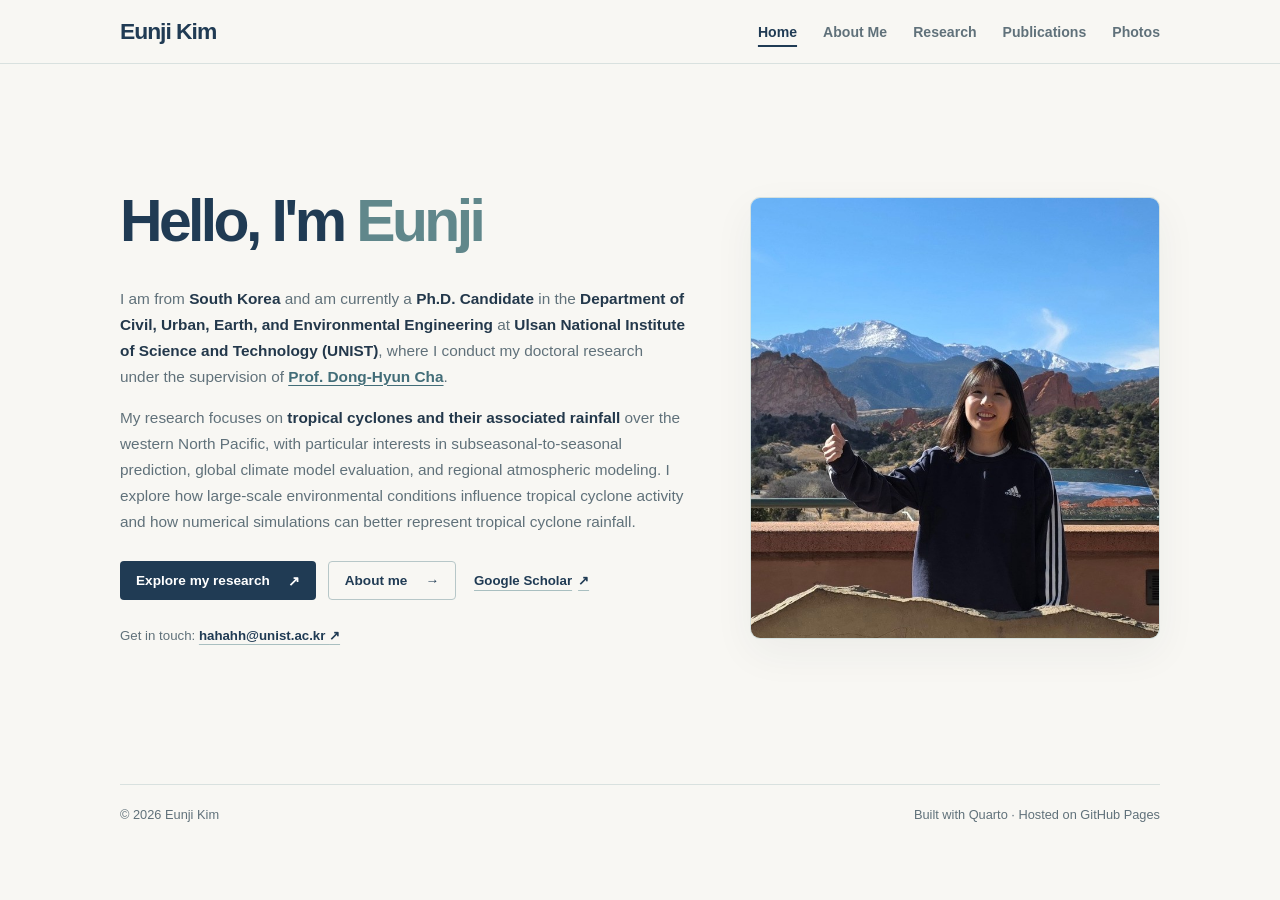
==== commit 40617e6d: "Link Prof. Dong-Hyun Cha to lab homepage from Home bio" ====
--- a/preview/index.html
+++ b/preview/index.html
@@ -5,7 +5,7 @@
 <section aria-labelledby="hero-title" class="hero">
 <div class="hero-copy">
 <h1 id="hero-title">Hello, I'm <span class="hero-name">Eunji</span></h1>
-<p class="hero-description">I am from <strong>South Korea</strong> and am currently a <strong>Ph.D. Candidate</strong> in the <strong>Department of Civil, Urban, Earth, and Environmental Engineering</strong> at <strong>Ulsan National Institute of Science and Technology (UNIST)</strong>, where I conduct my doctoral research under the supervision of <strong>Prof. Dong-Hyun Cha</strong>.</p>
+<p class="hero-description">I am from <strong>South Korea</strong> and am currently a <strong>Ph.D. Candidate</strong> in the <strong>Department of Civil, Urban, Earth, and Environmental Engineering</strong> at <strong>Ulsan National Institute of Science and Technology (UNIST)</strong>, where I conduct my doctoral research under the supervision of <strong><a class="advisor-link" href="https://dhcha.unist.ac.kr/" target="_blank" rel="noopener noreferrer" aria-label="Prof. Dong-Hyun Cha lab website (opens in a new tab)">Prof. Dong-Hyun Cha</a></strong>.</p>
 <p class="hero-description">My research focuses on <strong>tropical cyclones and their associated rainfall</strong> over the western North Pacific, with particular interests in subseasonal-to-seasonal prediction, global climate model evaluation, and regional atmospheric modeling. I explore how large-scale environmental conditions influence tropical cyclone activity and how numerical simulations can better represent tropical cyclone rainfall.</p>
 <div class="hero-actions">
 <a class="btn-primary-site" href="research.html">Explore my research <span aria-hidden="true">↗</span></a>
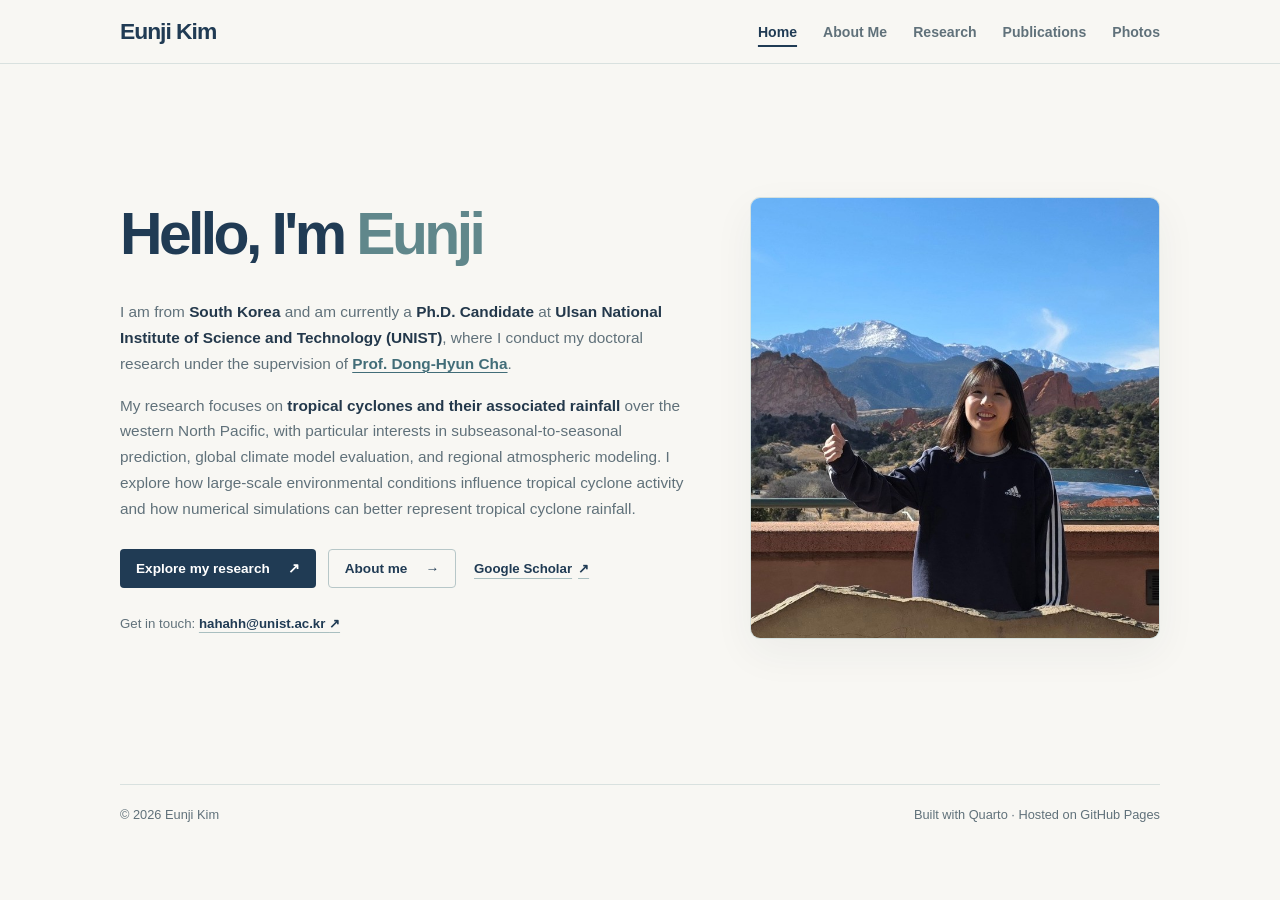
==== commit 8793d759: "Simplify Home introduction by removing department name" ====
--- a/preview/index.html
+++ b/preview/index.html
@@ -5,7 +5,7 @@
 <section aria-labelledby="hero-title" class="hero">
 <div class="hero-copy">
 <h1 id="hero-title">Hello, I'm <span class="hero-name">Eunji</span></h1>
-<p class="hero-description">I am from <strong>South Korea</strong> and am currently a <strong>Ph.D. Candidate</strong> in the <strong>Department of Civil, Urban, Earth, and Environmental Engineering</strong> at <strong>Ulsan National Institute of Science and Technology (UNIST)</strong>, where I conduct my doctoral research under the supervision of <strong><a class="advisor-link" href="https://dhcha.unist.ac.kr/" target="_blank" rel="noopener noreferrer" aria-label="Prof. Dong-Hyun Cha lab website (opens in a new tab)">Prof. Dong-Hyun Cha</a></strong>.</p>
+<p class="hero-description">I am from <strong>South Korea</strong> and am currently a <strong>Ph.D. Candidate</strong> at <strong>Ulsan National Institute of Science and Technology (UNIST)</strong>, where I conduct my doctoral research under the supervision of <strong><a class="advisor-link" href="https://dhcha.unist.ac.kr/" target="_blank" rel="noopener noreferrer" aria-label="Prof. Dong-Hyun Cha lab website (opens in a new tab)">Prof. Dong-Hyun Cha</a></strong>.</p>
 <p class="hero-description">My research focuses on <strong>tropical cyclones and their associated rainfall</strong> over the western North Pacific, with particular interests in subseasonal-to-seasonal prediction, global climate model evaluation, and regional atmospheric modeling. I explore how large-scale environmental conditions influence tropical cyclone activity and how numerical simulations can better represent tropical cyclone rainfall.</p>
 <div class="hero-actions">
 <a class="btn-primary-site" href="research.html">Explore my research <span aria-hidden="true">↗</span></a>
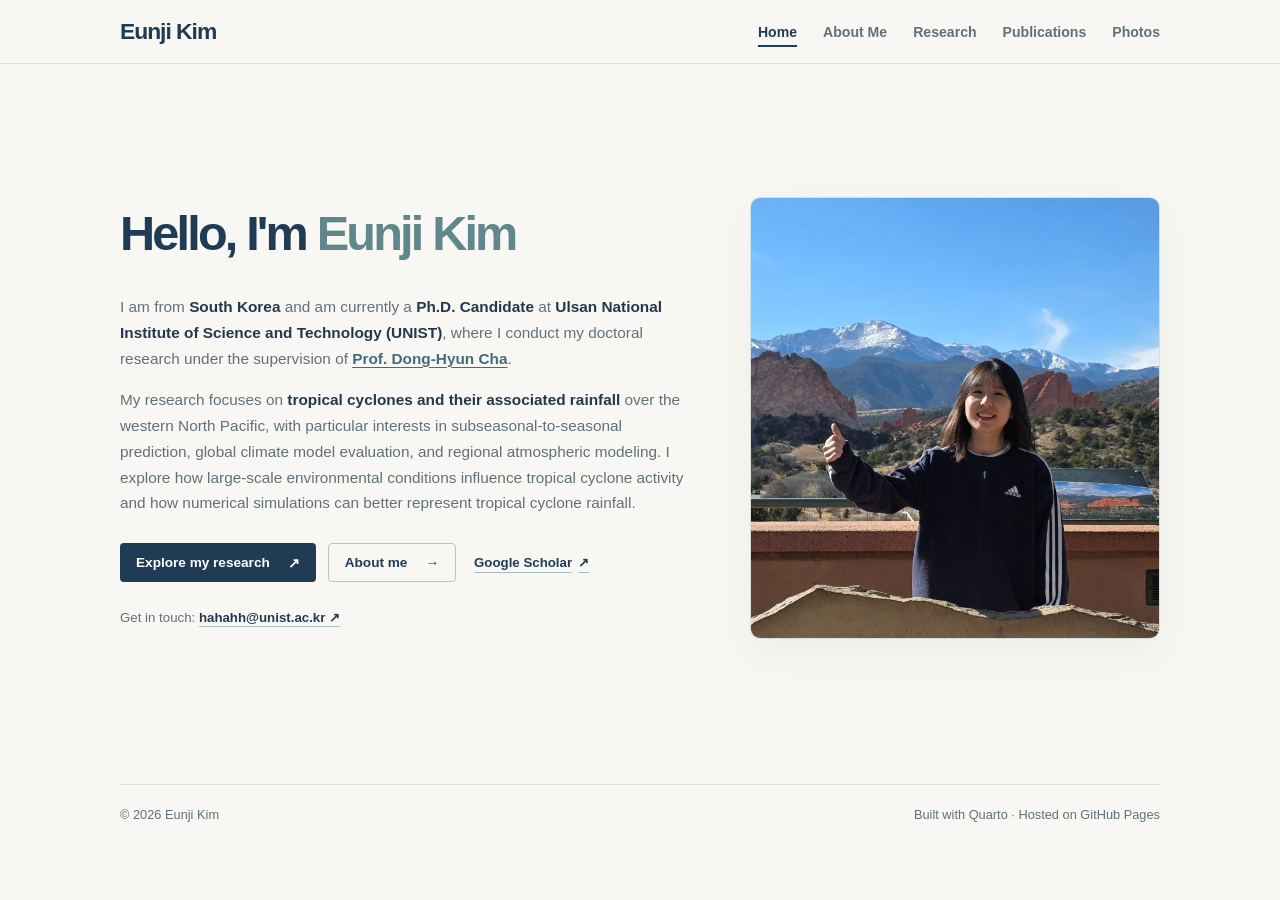
==== commit efa6c570: "Use full name with smaller Home hero headline" ====
--- a/preview/index.html
+++ b/preview/index.html
@@ -1,10 +1,10 @@
 <!DOCTYPE html>
 
-<html lang="en"><head><meta charset="utf-8"/><meta content="width=device-width, initial-scale=1" name="viewport"/><meta content="Eunji Kim — Ph.D. Candidate at UNIST researching tropical cyclone rainfall and climate prediction" name="description"/><title>Home | Eunji Kim</title><link href="site-theme-v22.css" rel="stylesheet"/><link href="images/favicon.svg" rel="icon" type="image/svg+xml"/></head><body><nav aria-label="Main navigation" class="navbar"><div class="site-container nav-preview-inner"><a class="navbar-brand" href="index.html">Eunji Kim</a><button aria-controls="preview-links" aria-expanded="false" aria-label="Toggle navigation" class="mobile-nav-button" type="button">☰</button><div class="preview-links" id="preview-links"><a class="active" href="index.html">Home</a><a class="" href="about.html">About Me</a><a class="" href="research.html">Research</a><a class="" href="publications.html">Publications</a><a class="" href="photos.html">Photos</a></div></div></nav><main id="main-content">
+<html lang="en"><head><meta charset="utf-8"/><meta content="width=device-width, initial-scale=1" name="viewport"/><meta content="Eunji Kim — Ph.D. Candidate at UNIST researching tropical cyclone rainfall and climate prediction" name="description"/><title>Home | Eunji Kim</title><link href="site-theme-v23.css" rel="stylesheet"/><link href="images/favicon.svg" rel="icon" type="image/svg+xml"/></head><body><nav aria-label="Main navigation" class="navbar"><div class="site-container nav-preview-inner"><a class="navbar-brand" href="index.html">Eunji Kim</a><button aria-controls="preview-links" aria-expanded="false" aria-label="Toggle navigation" class="mobile-nav-button" type="button">☰</button><div class="preview-links" id="preview-links"><a class="active" href="index.html">Home</a><a class="" href="about.html">About Me</a><a class="" href="research.html">Research</a><a class="" href="publications.html">Publications</a><a class="" href="photos.html">Photos</a></div></div></nav><main id="main-content">
 <div class="site-container hero-only">
 <section aria-labelledby="hero-title" class="hero">
 <div class="hero-copy">
-<h1 id="hero-title">Hello, I'm <span class="hero-name">Eunji</span></h1>
+<h1 id="hero-title">Hello, I'm <span class="hero-name">Eunji Kim</span></h1>
 <p class="hero-description">I am from <strong>South Korea</strong> and am currently a <strong>Ph.D. Candidate</strong> at <strong>Ulsan National Institute of Science and Technology (UNIST)</strong>, where I conduct my doctoral research under the supervision of <strong><a class="advisor-link" href="https://dhcha.unist.ac.kr/" target="_blank" rel="noopener noreferrer" aria-label="Prof. Dong-Hyun Cha lab website (opens in a new tab)">Prof. Dong-Hyun Cha</a></strong>.</p>
 <p class="hero-description">My research focuses on <strong>tropical cyclones and their associated rainfall</strong> over the western North Pacific, with particular interests in subseasonal-to-seasonal prediction, global climate model evaluation, and regional atmospheric modeling. I explore how large-scale environmental conditions influence tropical cyclone activity and how numerical simulations can better represent tropical cyclone rainfall.</p>
 <div class="hero-actions">
--- a/preview/site-theme-v23.css
+++ b/preview/site-theme-v23.css
@@ -0,0 +1,928 @@
+/* Eunji Kim — Modern Minimal Academic Website */
+:root {
+  --paper: #f8f7f3;
+  --paper-dark: #efefe9;
+  --navy: #203b54;
+  --ink: #23384b;
+  --ink-muted: #60717a;
+  --teal: #59848a;
+  --border: #d9e1df;
+  --white: #ffffff;
+  --shadow: 0 14px 42px rgba(33, 53, 68, .055);
+}
+* { box-sizing: border-box; }
+html { scroll-behavior: smooth; }
+body {
+  margin: 0;
+  background: var(--paper);
+  color: var(--ink);
+  font-family: -apple-system, BlinkMacSystemFont, "Segoe UI", "Helvetica Neue", Arial, sans-serif;
+  -webkit-font-smoothing: antialiased;
+}
+::selection { background: #b6c9c7; color: #142d40; }
+a { color: var(--navy); text-decoration: none; }
+a:hover { color: var(--teal); }
+a:focus-visible { outline: 3px solid #6b9ca7; outline-offset: 4px; border-radius: 2px; }
+/* Quarto layout resets */
+#quarto-content { background: transparent; }
+#quarto-content #title-block-header, #quarto-content .quarto-title-block { display: none; }
+.page-layout-custom { padding: 0; width: 100%; }
+#quarto-document-content { width: 100%; }
+#quarto-header .navbar { padding: 1.1rem max(28px, calc((100vw - 1200px) / 2)); border-bottom: 1px solid var(--border); box-shadow: none; }
+.navbar-brand { font-size: 1.18rem; font-weight: 760; letter-spacing: -.045em; color: var(--navy) !important; }
+.navbar-nav .nav-link { font-size: .88rem; color: var(--ink-muted) !important; font-weight: 550; padding-inline: 1.08rem !important; }
+.navbar-nav .nav-link:hover, .navbar-nav .nav-link.active { color: var(--navy) !important; }
+.navbar-nav .nav-link.active { text-decoration: underline; text-underline-offset: 9px; text-decoration-thickness: 2px; }
+.navbar-toggler { border: 1px solid var(--border); }
+.navbar-toggler:focus { box-shadow: 0 0 0 2px #b6c9c7; }
+#quarto-footer { background: var(--paper); color: var(--ink-muted); }
+.nav-footer { border-top: 1px solid var(--border) !important; max-width: 1200px; margin: 0 auto; padding: 24px 2px; font-size: .81rem; }
+.nav-footer a { color: var(--ink-muted); }
+/* Common page */
+.site-container { width: min(1200px, calc(100% - 64px)); margin-inline: auto; }
+.page-shell { padding-top: 84px; padding-bottom: 100px; min-height: calc(100vh - 180px); }
+.kicker { font-size: .75rem; letter-spacing: .19em; text-transform: uppercase; color: var(--teal); font-weight: 750; display: inline-flex; align-items: center; gap: 10px; }
+.kicker::before { content: ''; width: 17px; height: 1px; background: currentColor; }
+h1,h2,h3,h4 { color: var(--navy); letter-spacing: -.045em; }
+h1 { line-height: 1.065; }
+h2 { line-height: 1.15; }
+p { color: var(--ink-muted); line-height: 1.75; }
+strong { color: var(--ink); }
+.section-title { font-size: clamp(1.85rem, 3.1vw, 2.8rem); font-weight: 740; margin: 12px 0 12px; }
+.section-description { font-size: 1.04rem; max-width: 630px; margin: 0; }
+.section-head { display: flex; justify-content: space-between; align-items: end; gap: 24px; margin-bottom: 33px; }
+.section-action { font-size: .86rem; font-weight: 720; white-space: nowrap; border-bottom: 1px solid var(--navy); padding-bottom: 4px; }
+.page-hero { border-bottom: 1px solid var(--border); padding: 12px 0 45px; margin-bottom: 48px; }
+.page-hero h1 { font-size: clamp(3rem, 6.3vw, 5.2rem); margin: 19px 0 20px; font-weight: 720; }
+.page-hero p { max-width: 730px; font-size: 1.14rem; margin: 0; }
+/* Home hero */
+.hero { display: grid; grid-template-columns: minmax(0, 1.15fr) minmax(350px, .85fr); align-items: center; gap: clamp(30px, 5vw, 76px); padding: 86px 0 107px; }
+.hero h1 { font-size: clamp(3.8rem, 6.45vw, 6.5rem); line-height: 1.02; font-weight: 760; letter-spacing: -.072em; margin: 24px 0 28px; }
+.hero h1 .muted-word { color: #77979a; }
+.hero-description { font-size: 1.14rem; max-width: 570px; line-height: 1.79; margin: 0 0 29px; }
+.hero-actions { display: flex; gap: 12px; flex-wrap: wrap; margin-bottom: 37px; }
+.btn-primary-site, .btn-secondary-site { font-size: .91rem; display: inline-flex; align-items: center; justify-content: center; gap: 18px; padding: 13px 19px; border-radius: 4px; font-weight: 700; transition: transform .2s, background .2s; }
+.btn-primary-site { color: #fff; background: var(--navy); }
+.btn-primary-site:hover { color: white; background: #365973; transform: translateY(-2px); }
+.btn-secondary-site { color: var(--navy); border: 1px solid #b7c7c8; }
+.btn-secondary-site:hover { background: #eef2f0; transform: translateY(-2px); }
+.hero-meta { display: flex; flex-wrap: wrap; gap: 13px; color: #718088; font-size: .79rem; align-items: center; letter-spacing: .02em; }
+.hero-meta .sep { opacity: .6; }
+.hero-visual { position: relative; }
+.visual-frame { background: #e7efed; border-radius: 10px; overflow: hidden; border: 1px solid #d5e1df; box-shadow: var(--shadow); }
+.visual-frame img { width: 100%; height: auto; display: block; }
+.visual-tag { position: absolute; right: -14px; bottom: 37px; background: #fff; box-shadow: 0 10px 26px rgba(33, 53, 68, .09); padding: 15px 19px; max-width: 225px; border: 1px solid #e5eae9; }
+.visual-tag small { display: block; color: #7c9095; font-size: .66rem; letter-spacing: .12em; text-transform: uppercase; font-weight: 700; margin-bottom: 5px; }
+.visual-tag b { font-size: .84rem; color: var(--navy); font-weight: 700; }
+/* Home sections */
+.home-section { padding: 67px 0 80px; border-top: 1px solid var(--border); }
+.cards-3 { display: grid; grid-template-columns: repeat(3,minmax(0,1fr)); gap: 18px; }
+.research-card { display: flex; flex-direction: column; min-height: 295px; background: #fff; border: 1px solid #e2e7e5; padding: 30px 28px 27px; transition: transform .2s, box-shadow .2s; }
+.research-card:hover { transform: translateY(-3px); box-shadow: var(--shadow); }
+.card-num { font-size: .76rem; color: #92a8aa; font-weight: 700; letter-spacing: .06em; }
+.card-icon { font-size: 1.75rem; line-height: 1.6; margin: 10px 0 19px; font-weight: 300; color: #6f989c; }
+.research-card h3 { font-size: 1.34rem; letter-spacing: -.035em; font-weight: 700; margin: 0 0 12px; }
+.research-card p { font-size: .92rem; margin: 0 0 24px; line-height: 1.65; }
+.card-link { font-size: .85rem; font-weight: 700; color: var(--navy); margin-top: auto; }
+.feature-panel { background: #eaf0ed; padding: clamp(28px, 5vw, 65px); display: flex; gap: 55px; align-items: center; }
+.feature-panel .feature-text { flex: 1.15; }
+.feature-panel .feature-side { flex: .8; border-left: 1px solid #b7cecb; padding-left: 44px; }
+.feature-panel h2 { font-size: clamp(2rem, 3.7vw, 3.5rem); font-weight: 740; margin: 17px 0; max-width: 580px; }
+.feature-panel p { max-width: 575px; }
+.feature-side .stat-title { display: block; font-size: .75rem; letter-spacing: .16em; text-transform: uppercase; color: var(--teal); font-weight: 720; margin-bottom: 16px; }
+.feature-side ul { list-style: none; margin: 0; padding: 0; }
+.feature-side li { padding: 10px 0; border-bottom: 1px solid #c9d8d5; color: #36596a; font-size: .92rem; }
+.feature-side li:last-child { border-bottom: 0; }
+.closing-line { padding-top: 63px; display: flex; justify-content: space-between; gap: 30px; align-items: center; }
+.closing-line h2 { font-size: clamp(1.6rem,3vw,2.5rem); margin: 0; }
+.closing-line p { margin: 7px 0 0; }
+/* Interior pages */
+.topic-list { display: grid; grid-template-columns: 1fr; gap: 0; }
+.topic { border-bottom: 1px solid var(--border); padding: 34px 0; display: grid; grid-template-columns: 105px 1fr; gap: 25px; }
+.topic:last-child { border-bottom: 0; }
+.topic-index { color: #86a5a5; font-size: .82rem; font-weight: 780; padding-top: 5px; }
+.topic h2 { font-size: clamp(1.45rem,2.5vw,2.25rem); margin: 0 0 13px; }
+.topic p { max-width: 790px; font-size: 1rem; margin: 0 0 19px; }
+.chips { display: flex; flex-wrap: wrap; gap: 8px; }
+.chip { border: 1px solid #cfdedb; border-radius: 50px; padding: 6px 12px; color: #5a777c; font-size: .74rem; font-weight: 650; background: #f5f7f3; }
+.topic-bottom { background: #eaf0ed; padding: 32px 36px; margin-top: 48px; }
+.topic-bottom h3 { font-size: 1.35rem; margin: 0 0 9px; }
+.topic-bottom p { margin: 0; }
+.empty-state { border: 1px solid var(--border); padding: clamp(28px,5vw,58px); max-width: 870px; background: #fff; }
+.empty-state .empty-line { display: block; width: 44px; height: 2px; background: #7da09e; margin-bottom: 25px; }
+.empty-state h2 { font-size: clamp(1.7rem,3.2vw,2.55rem); margin: 0 0 13px; }
+.empty-state p { margin: 0; max-width: 590px; }
+.cv-section { padding: 20px 0 35px; border-bottom: 1px solid var(--border); display: grid; grid-template-columns: 230px 1fr; gap: 42px; }
+.cv-section h2 { font-size: 1.1rem; margin: 0; padding-top: 4px; }
+.cv-entry { padding-bottom: 16px; }
+.cv-entry h3 { font-size: 1.35rem; margin: 0 0 6px; }
+.cv-entry p { margin: 0 0 5px; }
+.cv-note { font-size: .86rem; color: #799097; }
+.contact-panel { display: grid; grid-template-columns: 1.2fr .8fr; gap: 50px; padding: clamp(28px,6vw,60px); background: #e9efec; }
+.contact-panel h2 { font-size: clamp(2rem,3.5vw,3rem); margin: 0 0 13px; }
+.contact-panel p { margin: 0; }
+.contact-right { border-left: 1px solid #bed0cb; padding-left: 39px; }
+.contact-row { padding-bottom: 18px; margin-bottom: 17px; border-bottom: 1px solid #cbd9d5; }
+.contact-row:last-child { border-bottom: 0; }
+.contact-row span { display: block; color: #749095; font-size: .74rem; text-transform: uppercase; letter-spacing: .1em; font-weight: 740; margin-bottom: 6px; }
+.contact-row b { font-size: .98rem; font-weight: 650; color: var(--navy); }
+@media (max-width: 991px) {
+  .hero { grid-template-columns: 1fr; padding: 68px 0 74px; gap: 48px; }
+  .hero-visual { max-width: 590px; }
+  .hero h1 { font-size: clamp(3.6rem, 8.2vw, 6.2rem); }
+  #quarto-header .navbar { padding-inline: 28px; }
+  .navbar-nav { padding-top: 18px; }
+  .navbar-nav .nav-link { padding: 9px 2px !important; }
+  .navbar-nav .nav-link.active { text-decoration: none; font-weight: 750; }
+  .feature-panel { gap: 28px; }
+  .feature-panel .feature-side { padding-left: 28px; }
+}
+@media (max-width: 720px) {
+  .site-container { width: min(100% - 36px, 1200px); }
+  .page-shell { padding-top: 54px; padding-bottom: 62px; }
+  .hero { padding: 57px 0 73px; }
+  .hero h1 { font-size: clamp(3.35rem, 12vw, 4.6rem); letter-spacing: -.068em; }
+  .hero-description { font-size: 1.02rem; }
+  .hero-visual { width: calc(100% - 12px); }
+  .visual-tag { right: -12px; bottom: 20px; }
+  .cards-3 { grid-template-columns: 1fr; }
+  .research-card { min-height: 0; padding: 25px; }
+  .home-section { padding: 52px 0 60px; }
+  .section-head { display: block; }
+  .section-action { display: inline-block; margin-top: 20px; }
+  .feature-panel, .closing-line { display: block; }
+  .feature-panel .feature-side { border-left: 0; border-top: 1px solid #b7cecb; margin-top: 29px; padding: 25px 0 0; }
+  .closing-line .btn-primary-site { margin-top: 23px; }
+  .topic { grid-template-columns: 1fr; gap: 12px; padding: 28px 0; }
+  .topic-index { padding: 0; }
+  .page-hero { padding-bottom: 34px; margin-bottom: 25px; }
+  .cv-section { display: block; padding: 22px 0; }
+  .cv-section h2 { margin-bottom: 23px; }
+  .contact-panel { grid-template-columns: 1fr; gap: 34px; }
+  .contact-right { border-left: 0; border-top: 1px solid #bed0cb; padding: 26px 0 0; }
+  .nav-footer { padding: 20px 18px; }
+}
+@media (max-width: 400px) { .hero h1 { font-size: clamp(2.55rem, 11vw, 3.5rem); } }
+@media (prefers-reduced-motion: reduce) {
+  html { scroll-behavior: auto; }
+  *, *::before, *::after { transition-duration: .01ms !important; animation-duration: .01ms !important; }
+}
+
+
+/* v2: editorial profile photo + scholarly links */
+.profile-frame { aspect-ratio: 700 / 755; }
+.profile-frame img { width: 100%; height: 100%; object-fit: cover; object-position: center center; }
+.btn-scholar-site { align-self: center; display: inline-flex; gap: 6px; padding: 10px 4px; margin-left: 2px; color: var(--navy); font-size: .9rem; font-weight: 720; text-decoration: underline; text-underline-offset: 5px; text-decoration-color: #a9bfc0; }
+.btn-scholar-site:hover, .external-link:hover { color: var(--teal); }
+.external-link { color: var(--navy); text-decoration: underline; text-underline-offset: 4px; text-decoration-color: #9fb8b6; }
+.publications-scholar-link { margin-top: 25px; }
+@media (max-width: 720px) {
+ .hero-visual { max-width: 470px; }
+ .visual-tag { max-width: 210px; }
+ .btn-scholar-site { margin-left: 0; }
+}
+
+
+/* v3: understated editorial home intro, uncluttered portrait */
+.hero { grid-template-columns: minmax(0,1.16fr) minmax(340px,.84fr); padding-top: 76px; padding-bottom: 90px; align-items: center; }
+.hero h1 { font-size: clamp(2.9rem,4.85vw,4.95rem); letter-spacing: -.061em; margin: 0 0 32px; line-height: 1.12; }
+.hero-name { color: #60878b; }
+.hero-description { max-width: 665px; font-size: 1.02rem; line-height: 1.85; margin-bottom: 17px; }
+.hero-actions { margin-top: 27px; margin-bottom: 0; }
+.profile-frame { aspect-ratio: 700/755; border-radius: 10px; }
+/* v3: about page */
+.about-intro { display: grid; grid-template-columns: minmax(0,1.25fr) minmax(280px,.75fr); gap: 45px; padding: 0 0 55px; }
+.about-intro h2 { font-size: clamp(1.8rem, 3vw, 2.5rem); margin: 0 0 14px; }
+.about-intro p { font-size: 1.02rem; margin: 0; max-width: 710px; }
+.about-profile { background: #eaf0ed; padding: 27px 30px; display: flex; flex-direction: column; gap: 9px; align-items: flex-start; }
+.about-profile strong { font-size: 1.08rem; }
+.about-profile span:not(.mini-label) { color: #526975; font-size: .93rem; line-height: 1.55; }
+.mini-label { display: block; font-size: .71rem; letter-spacing: .14em; font-weight: 760; text-transform: uppercase; color: #648389; }
+.mini-label.space-above { margin-top: 17px; }
+.placeholder-note { color: #687d84; background: #f0f3f1; border-left: 3px solid #c4d5d2; padding: 13px 16px; margin: 3px 0; max-width: 695px; }
+.cv-download { background: #eaf0ed; padding: clamp(26px,4vw,45px); margin-top: 48px; display: flex; justify-content: space-between; align-items: center; gap: 32px; }
+.cv-download h2 { font-size: clamp(1.8rem,3vw,2.55rem); margin: 13px 0 8px; }
+.cv-download p { margin: 0; max-width: 620px; }
+.cv-unavailable { display: inline-flex; flex: 0 0 auto; border: 1px dashed #9aafad; background: rgba(255,255,255,.45); color: #6d8589; border-radius: 4px; padding: 13px 18px; font-size: .86rem; font-weight: 650; cursor: not-allowed; }
+/* v3: spacious single-photo gallery */
+.photo-gallery { display: grid; grid-template-columns: minmax(0,1fr); gap: 24px; }
+.photo-feature { margin: 0; max-width: 1000px; }
+.photo-feature img { width: 100%; height: auto; max-height: 670px; object-fit: cover; object-position: center 55%; display: block; border-radius: 6px; box-shadow: var(--shadow); }
+.photo-feature figcaption { display: flex; flex-wrap: wrap; gap: 8px 17px; align-items: baseline; padding: 18px 0 0; }
+.photo-feature figcaption strong { color: var(--navy); font-size: 1.04rem; }
+.photo-feature figcaption span { color: var(--ink-muted); font-size: .87rem; }
+.gallery-note { margin-top: 55px; border-top: 1px solid var(--border); padding-top: 22px; font-size: .93rem; }
+@media (max-width: 991px) {
+  .hero { grid-template-columns: 1fr; gap: 43px; padding-top: 61px; }
+  .hero-visual { max-width: 490px; }
+}
+@media (max-width: 720px) {
+  .hero { padding-top: 49px; padding-bottom: 65px; }
+  .hero h1 { font-size: clamp(2.7rem,9.7vw,4.1rem); margin-bottom: 24px; }
+  .hero-description { font-size: 1rem; line-height: 1.77; }
+  .about-intro { grid-template-columns: 1fr; gap: 25px; padding-bottom: 35px; }
+  .cv-download { flex-direction: column; align-items: flex-start; }
+  .photo-feature img { max-height: none; }
+}
+
+/* Only for the standalone preview, Quarto handles its own site navigation */
+.navbar { border-bottom: 1px solid var(--border); background: var(--paper); padding: 18px 0; position: sticky; top: 0; z-index: 9; }
+.nav-preview-inner { display: flex; align-items: center; justify-content: space-between; gap: 24px; }
+.preview-links { display: flex; align-items: center; gap: 26px; }
+.preview-links a { font-size: .88rem; color: var(--ink-muted); font-weight: 550; }
+.preview-links a.active { color: var(--navy); font-weight: 720; text-decoration: underline; text-decoration-thickness: 2px; text-underline-offset: 8px; }
+.mobile-nav-button { border: 1px solid var(--border); background: transparent; color: var(--navy); font-size: 1.2rem; border-radius: 4px; padding: 6px 12px; display: none; cursor: pointer; }
+.preview-footer { border-top: 1px solid var(--border); margin: auto; padding-top: 22px; padding-bottom: 22px; display: flex; justify-content: space-between; gap: 30px; color: var(--ink-muted); font-size: .8rem; }
+@media (max-width: 720px){.mobile-nav-button{display:block}.preview-links{display:none;position:absolute;top:100%;left:0;right:0; padding:16px 18px;background:var(--paper);border-bottom:1px solid var(--border);flex-direction:column;align-items:flex-start;gap:18px}.preview-links.open{display:flex}.preview-footer{display:block}.preview-footer span{display:block;margin-bottom:8px}}
+
+
+
+/* v4: compact home, academic chronology and award entries */
+.hero-only .hero { min-height: min(720px, calc(100svh - 150px)); padding-top: 62px; padding-bottom: 82px; }
+.cv-items { min-width: 0; }
+.cv-items .cv-entry { padding-bottom: 21px; }
+.cv-items .cv-entry + .cv-entry { border-top: 1px solid var(--border); padding-top: 23px; }
+.cv-items .cv-entry:last-child { padding-bottom: 0; }
+.cv-period { display: block; font-size: .8rem; color: #527d82; font-weight: 720; letter-spacing: .035em; margin-bottom: 9px; }
+.cv-status { display: inline-block; margin-left: 8px; vertical-align: middle; padding: 4px 8px; border: 1px solid #c8d9d6; border-radius: 40px; font-size: .69rem; color: #54757b; font-weight: 650; letter-spacing: 0; white-space: nowrap; }
+.cv-items .cv-entry h3 { font-size: clamp(1.08rem, 1.7vw, 1.31rem); line-height: 1.45; margin-bottom: 5px; }
+.cv-items .cv-entry p { line-height: 1.65; }
+.award-entry h3 { font-weight: 715; }
+@media (max-width: 991px) { .hero-only .hero { min-height: auto; padding-top: 58px; padding-bottom: 72px; } }
+@media (max-width: 720px) { .hero-only .hero { padding-top: 44px; padding-bottom: 57px; } .cv-status { margin: 7px 0 0; display: table; } }
+
+/* v5: accessible, year-grouped first-author conference presentation list */
+.presentation-years { min-width: 0; }
+.presentation-intro { font-size: .93rem; line-height: 1.65; color: #647d86; margin: 0 0 20px; }
+.presentation-year { border-top: 1px solid var(--border); }
+.presentation-year:last-child { border-bottom: 1px solid var(--border); }
+.presentation-year > summary { list-style: none; display: flex; align-items: center; padding: 17px 2px; gap: 14px; cursor: pointer; color: var(--navy); }
+.presentation-year > summary::-webkit-details-marker { display:none; }
+.presentation-year > summary:hover .presentation-year-label { color: var(--teal); }
+.presentation-year > summary:focus-visible { outline: 2px solid #60878b; outline-offset: 3px; border-radius: 3px; }
+.presentation-year-label { font-size: 1.23rem; letter-spacing: -.02em; font-weight: 720; }
+.presentation-count { font-size: .79rem; color: #6d858b; }
+.presentation-toggle { width: 10px; height: 10px; border-right: 1.5px solid #66868a; border-bottom: 1.5px solid #66868a; transform: rotate(45deg); margin: -5px 6px 0 auto; transition: transform .18s; }
+.presentation-year[open] .presentation-toggle { transform: rotate(225deg); margin-top: 4px; }
+.presentation-list { list-style: none; margin: 0; padding: 0 0 14px 0; }
+.presentation-item { padding: 17px 10px 18px; border-top: 1px solid #e4e9e6; }
+.presentation-title { font-size: clamp(.94rem,1.35vw,1.04rem); line-height: 1.5; margin: 0 0 8px; font-weight: 670; color: #203b54; overflow-wrap: anywhere; word-break: keep-all; }
+.presentation-meta { display: flex; align-items: center; flex-wrap: wrap; gap: 8px 11px; font-size: .81rem; color: #607780; }
+.presentation-venue { line-height: 1.6; }
+.presentation-kind { font-size: .71rem; font-weight: 700; background: #eaf0ed; color: #4b7377; border: 1px solid #d4e1de; border-radius: 50px; padding: 3px 9px; white-space: nowrap; }
+@media (max-width:720px) { .presentation-year > summary { padding-block: 14px; } .presentation-item { padding: 16px 2px; } .presentation-intro { margin-bottom: 14px; } }
+
+
+/* v6: streamlined About Me header and keyword-based methods */
+.about-page .page-hero { padding-bottom: 28px; margin-bottom: 34px; }
+.about-page .page-hero h1 { margin-bottom: 0; }
+.advisor-link { color: #426d78; text-decoration: underline; text-decoration-thickness: 1px; text-underline-offset: 3px; }
+.advisor-link:hover, .advisor-link:focus-visible { color: #1d3d50; }
+.skill-groups { display: grid; gap: 23px; min-width: 0; }
+.skill-group-heading { font-size: .80rem !important; font-weight: 720; color: #527d82; letter-spacing: .035em; margin: 0 0 11px !important; }
+.skill-groups .chips { gap: 10px 9px; }
+.skill-groups .chip { font-size: .81rem; padding: 8px 13px; }
+@media (max-width: 720px) {
+  .about-page .page-hero { padding-bottom: 23px; margin-bottom: 21px; }
+  .skill-groups { gap: 20px; }
+}
+
+
+/* v7: simple page titles and more legible topic keywords */
+.page-hero h1 { margin-bottom: 0; }
+.topic-bottom .chips { margin-top: 17px; gap: 9px; }
+.topic-bottom .chip { background: #fff; }
+@media (max-width: 720px) {
+  .topic-bottom { padding: 25px 22px; }
+}
+
+
+/* v8: same footer tone across Quarto and standalone preview */
+#quarto-footer, #quarto-footer .nav-footer, #quarto-footer .nav-footer-left,
+#quarto-footer .nav-footer-center, #quarto-footer .nav-footer-right,
+footer.footer, .nav-footer, .preview-footer { background: var(--paper) !important; background-color: var(--paper) !important; }
+#education { border-bottom: 0 !important; }
+#education .cv-entry, #education .cv-entry + .cv-entry { border: 0 !important; }
+#education .cv-entry + .cv-entry { padding-top: 16px; }
+.hero-name { white-space: nowrap; }
+.photo-gallery { grid-template-columns: repeat(3, minmax(0, 1fr)); gap: 24px 20px; align-items: start; }
+.photo-gallery .photo-feature { margin: 0; min-width: 0; max-width: none; }
+.photo-gallery .photo-feature a { display: block; overflow: hidden; border-radius: 6px; }
+.photo-gallery .photo-feature img { display: block; width: 100%; height: auto; aspect-ratio: 4 / 3; max-height: none; object-fit: cover; object-position: center; border-radius: 6px; box-shadow: none; }
+.photo-gallery .photo-feature figcaption { display: flex; flex-direction: column; align-items: flex-start; gap: 4px; padding-top: 10px; }
+.photo-gallery .photo-feature figcaption strong { font-size: .93rem; }
+.photo-gallery .photo-feature figcaption span { font-size: .79rem; }
+.photo-placeholder { aspect-ratio: 4 / 3; min-width: 0; border: 1px dashed #c8d7d3; border-radius: 6px; background: #eef1ec; color: #75908e; display: flex; flex-direction: column; align-items: center; justify-content: center; gap: 6px; padding: 12px; text-align: center; font-size: .80rem; }
+.photo-placeholder-icon { font-size: 2rem; font-weight: 300; line-height: 1; }
+@media (max-width: 860px) { .photo-gallery { grid-template-columns: repeat(2, minmax(0, 1fr)); gap: 20px 16px; } }
+@media (max-width: 480px) { .photo-gallery { gap: 14px 10px; } .photo-placeholder { font-size: .72rem; } .photo-gallery .photo-feature figcaption span { font-size: .73rem; } }
+
+
+/* v9: force consistent page canvas + compact gallery */
+html, body, #quarto-content, #quarto-content main, footer.footer,
+footer.footer .nav-footer, footer.footer .nav-footer-left,
+footer.footer .nav-footer-center, footer.footer .nav-footer-right {
+  background-color: #f8f7f3 !important;
+}
+footer.footer { border-top: 1px solid #d9e1df; }
+footer.footer .nav-footer { border-top: 0 !important; }
+.photo-gallery {
+  display: grid !important;
+  grid-template-columns: repeat(3, minmax(0, 1fr)) !important;
+  align-items: start;
+  gap: 24px 20px;
+}
+.photo-gallery > .photo-feature, .photo-gallery > .photo-placeholder {
+  margin: 0;
+  width: 100%;
+  min-width: 0;
+  max-width: none;
+}
+.photo-gallery > .photo-feature img {
+  display: block; width: 100%; height: auto;
+  max-height: none;
+  aspect-ratio: 4 / 3; object-fit: cover;
+}
+.photo-gallery > .photo-placeholder {
+  display: flex; aspect-ratio: 4 / 3;
+  border: 1px dashed #c8d7d3; border-radius: 6px;
+  background: #eef1ec;
+  align-items: center; justify-content: center;
+  flex-direction: column;
+}
+@media (max-width: 860px) {
+  .photo-gallery { grid-template-columns: repeat(2,minmax(0,1fr)) !important; }
+}
+
+
+/* v10: remove short lines beneath section labels, restore full-width Education divider */
+.about-page .cv-section > h2 {
+  border: 0 !important;
+  border-bottom: 0 !important;
+  box-shadow: none !important;
+  padding-bottom: 0 !important;
+}
+.about-page #education {
+  border-bottom: 1px solid var(--border) !important;
+}
+.about-page #academic-visits {
+  border-bottom: 1px solid var(--border) !important;
+}
+.about-page #education .cv-entry h3,
+.about-page #academic-visits .cv-entry h3 {
+  font-weight: 715 !important;
+}
+.contact-details { display: flex; flex-direction: column; gap: 22px; min-width: 0; }
+.contact-entry { display: flex; flex-wrap: wrap; gap: 6px 16px; align-items: baseline; }
+.contact-type { display: inline-block; width: 115px; color: var(--teal); font-size: .79rem; font-weight: 700; }
+.contact-entry a { color: var(--navy); font-size: .98rem; text-decoration: underline; text-underline-offset: 4px; overflow-wrap: anywhere; }
+.contact-entry a:hover { color: var(--teal); }
+.hero-contact { margin: 17px 0 0; font-size: .9rem; color: var(--ink-muted); }
+.hero-contact a { color: var(--navy); font-weight: 650; text-decoration: underline; text-underline-offset: 4px; text-decoration-color: #a9bfc0; }
+.hero-contact a:hover { color: var(--teal); }
+@media (max-width: 720px) {
+  .contact-entry { flex-direction: column; gap: 3px; }
+  .contact-type { width: auto; }
+}
+
+
+/* v11: consistent academic timeline separators and refined typography */
+/* Match the thin divider between academic visits in Education. */
+.about-page #education .cv-items .cv-entry + .cv-entry {
+  border-top: 1px solid var(--border) !important;
+  padding-top: 23px !important;
+}
+/* Top-left site name, shared across all pages. */
+#quarto-header .navbar-brand,
+.navbar .navbar-brand {
+  font-size: 1.43rem !important;
+  font-weight: 760;
+  letter-spacing: -.045em;
+}
+/* Interior page titles only, not the home introduction. */
+.page-hero h1 {
+  font-size: clamp(2.65rem, 4.9vw, 4.05rem);
+  line-height: 1.09;
+  letter-spacing: -.045em;
+}
+@media (max-width: 720px) {
+  #quarto-header .navbar-brand,
+  .navbar .navbar-brand {
+    font-size: 1.30rem !important;
+  }
+  .page-hero h1 {
+    font-size: clamp(2.25rem, 8.5vw, 3.15rem);
+  }
+}
+
+/* v12: uniform conference-year accordion row geometry */
+.about-page .presentation-years .presentation-year > summary {
+  box-sizing: border-box;
+  display: flex;
+  width: 100%;
+  height: 84px;
+  min-height: 84px;
+  padding: 0 2px;
+  margin: 0;
+  align-items: center;
+  gap: 14px;
+  line-height: 1.2;
+}
+.about-page .presentation-years .presentation-year-label,
+.about-page .presentation-years .presentation-count { line-height: 1.2; margin: 0; }
+.about-page .presentation-years .presentation-count { white-space: nowrap; }
+@media (max-width: 720px) {
+  .about-page .presentation-years .presentation-year > summary {
+    height: 76px;
+    min-height: 76px;
+    padding: 0 2px;
+  }
+}
+
+
+/* v13: align About Me header spacing with other interior pages */
+.about-page .page-hero {
+  padding-bottom: 45px;
+  margin-bottom: 48px;
+}
+@media (max-width: 720px) {
+  .about-page .page-hero {
+    padding-bottom: 34px;
+    margin-bottom: 25px;
+  }
+}
+
+/* v13: remove the extra final-year border and normalize year row boxes */
+.about-page .presentation-years .presentation-year {
+  box-sizing: border-box;
+  margin: 0 !important;
+  padding: 0 !important;
+  border-top: 1px solid var(--border);
+  border-bottom: none !important;
+}
+.about-page .presentation-years {
+  border-bottom: 1px solid var(--border);
+}
+.about-page .presentation-years .presentation-year > summary {
+  height: 84px;
+  min-height: 84px;
+  max-height: 84px;
+  margin: 0;
+  padding: 0 2px;
+  box-sizing: border-box;
+  width: 100%;
+}
+@media (max-width: 720px) {
+  .about-page .presentation-years .presentation-year > summary {
+    height: 76px;
+    min-height: 76px;
+    max-height: 76px;
+  }
+}
+
+/* v14: clean mobile navigation: menu | name | search */
+@media (max-width: 991px) {
+  #quarto-header .navbar {
+    padding-left: 12px !important;
+    padding-right: 12px !important;
+  }
+  #quarto-header .navbar-container {
+    display: grid !important;
+    grid-template-columns: auto minmax(0, 1fr) auto;
+    column-gap: 10px;
+    align-items: center;
+    width: 100%;
+    padding-left: 0 !important;
+    padding-right: 0 !important;
+  }
+  #quarto-header .navbar-toggler {
+    grid-column: 1;
+    grid-row: 1;
+    justify-self: start;
+    margin: 0 !important;
+    padding: 6px 0 !important;
+    border: 0 !important;
+    border-radius: 0;
+    background: transparent !important;
+    box-shadow: none !important;
+  }
+  #quarto-header .navbar-toggler:focus {
+    box-shadow: none !important;
+  }
+  #quarto-header .navbar-toggler:focus-visible {
+    outline: 2px solid var(--teal);
+    outline-offset: 4px;
+  }
+  #quarto-header .navbar-brand-container {
+    grid-column: 2;
+    grid-row: 1;
+    justify-self: start;
+    min-width: 0;
+    margin: 0 !important;
+  }
+  #quarto-header .navbar-brand {
+    margin: 0 !important;
+    padding: 0 !important;
+  }
+  #quarto-header #quarto-search {
+    grid-column: 3;
+    grid-row: 1;
+    justify-self: end;
+    margin: 0 !important;
+  }
+  #quarto-header .navbar-collapse {
+    grid-column: 1 / -1;
+    grid-row: 2;
+    min-width: 0;
+  }
+  #quarto-header .quarto-navbar-tools:empty {
+    display: none;
+  }
+}
+
+/* Keep the standalone preview's mobile header consistent with the Quarto site */
+@media (max-width: 720px) {
+  .navbar { padding-left: 12px !important; padding-right: 12px !important; }
+  .nav-preview-inner { justify-content: flex-start; gap: 10px; width: 100%; }
+  .nav-preview-inner .mobile-nav-button {
+    order: 0; border: 0 !important; border-radius: 0; background: transparent;
+    padding: 6px 0; margin: 0; box-shadow: none !important;
+  }
+  .nav-preview-inner .mobile-nav-button:focus-visible { outline: 2px solid var(--teal); outline-offset: 4px; }
+  .nav-preview-inner .navbar-brand { order: 1; margin-right: auto; }
+  .nav-preview-inner .preview-links { order: 2; }
+}
+
+/* v15: more prominent left-side headings in the About Me CV sections */
+.about-page .cv-section > h2 {
+  font-size: 1.32rem !important;
+  font-weight: 760 !important;
+  line-height: 1.35;
+  letter-spacing: -.035em;
+}
+@media (max-width: 720px) {
+  .about-page .cv-section > h2 {
+    font-size: 1.22rem !important;
+  }
+}
+
+/* v16: in-page photo viewer */
+.photo-gallery .photo-feature .photo-open {
+  display:block; width:100%; border:0; border-radius:6px; padding:0;
+  margin:0; background:transparent; overflow:hidden; cursor:zoom-in; text-align:left;
+}
+.photo-gallery .photo-feature .photo-open img {
+  display:block; width:100%; height:auto; aspect-ratio:4 / 3;
+  object-fit:cover; border-radius:6px; transition:transform .2s ease;
+}
+.photo-gallery .photo-feature .photo-open:hover img { transform:scale(1.025); }
+.photo-gallery .photo-feature .photo-open:focus-visible { outline:3px solid var(--teal); outline-offset:3px; }
+.photo-lightbox {
+  border:0; border-radius:10px; background:var(--paper); color:var(--navy);
+  padding:clamp(15px,3vw,28px); width:min(94vw,980px); max-height:94dvh;
+  box-shadow:0 22px 80px rgba(15,34,48,.28); overflow:auto;
+}
+.photo-lightbox::backdrop { background:rgba(10,25,35,.83); }
+.photo-lightbox figure { margin:0; display:flex; flex-direction:column; align-items:center; gap:14px; }
+.photo-lightbox-image {
+  display:block; max-width:100%; max-height:calc(94dvh - 145px);
+  width:auto; height:auto; object-fit:contain; border-radius:4px;
+}
+.photo-lightbox-caption {
+  align-self:stretch; display:flex; flex-wrap:wrap; align-items:baseline;
+  justify-content:center; gap:6px 13px; text-align:center;
+  color:var(--ink-muted); font-size:.91rem; line-height:1.5;
+}
+.photo-lightbox-caption strong { color:var(--navy); font-size:1.05rem; font-weight:720; }
+.photo-lightbox-close {
+  display:block; position:sticky; top:0; z-index:2; margin:0 0 8px auto;
+  border:0; border-radius:50%; background:#e8eeeb; color:var(--navy);
+  width:36px; height:36px; line-height:1; font-size:1.55rem; cursor:pointer;
+}
+.photo-lightbox-close:focus-visible { outline:3px solid var(--teal); }
+@media (prefers-reduced-motion: reduce) {
+  .photo-gallery .photo-feature .photo-open img { transition:none; }
+}
+
+/* v17: transparent, frameless photo viewer */
+dialog.photo-lightbox {
+  background: transparent !important;
+  background-color: transparent !important;
+  color: #f8f7f3;
+  border: none !important;
+  border-radius: 0 !important;
+  box-shadow: none !important;
+  padding: 10px 12px 18px;
+  width: min(96vw, 1060px);
+  max-height: 96dvh;
+}
+dialog.photo-lightbox::backdrop { background: rgba(10, 20, 30, .88); }
+dialog.photo-lightbox figure,
+dialog.photo-lightbox figcaption {
+  background: transparent !important;
+  box-shadow: none !important;
+}
+dialog.photo-lightbox .photo-lightbox-image { max-height: calc(96dvh - 112px); }
+dialog.photo-lightbox .photo-lightbox-caption { color: rgba(255,255,255,.80) !important; }
+dialog.photo-lightbox .photo-lightbox-caption strong { color: #ffffff !important; }
+dialog.photo-lightbox .photo-lightbox-close {
+  background: rgba(255,255,255,.15) !important;
+  color: #ffffff !important;
+  border: 1px solid rgba(255,255,255,.20) !important;
+  margin-bottom: 8px;
+}
+dialog.photo-lightbox .photo-lightbox-close:hover { background: rgba(255,255,255,.28) !important; }
+dialog.photo-lightbox .photo-lightbox-close:focus-visible {
+  outline: 2px solid #ffffff;
+  outline-offset: 3px;
+}
+@media (max-width: 720px) {
+  dialog.photo-lightbox { padding: 7px 5px 12px; }
+}
+
+/* v18: fit expanded photos and captions inside the viewport without an inner scrollbar */
+dialog.photo-lightbox[open] {
+  display: flex !important;
+  flex-direction: column;
+  align-items: stretch;
+  box-sizing: border-box;
+  width: min(96vw, 1060px);
+  max-height: 94dvh !important;
+  overflow: hidden !important;
+  padding: 10px 12px 14px;
+}
+dialog.photo-lightbox .photo-lightbox-close {
+  position: static;
+  flex: 0 0 36px;
+  align-self: flex-end;
+  margin: 0 0 8px;
+}
+dialog.photo-lightbox figure {
+  flex: 1 1 auto;
+  min-height: 0;
+  min-width: 0;
+  width: 100%;
+  overflow: hidden;
+}
+dialog.photo-lightbox .photo-lightbox-image {
+  flex: 1 1 auto;
+  min-height: 0;
+  min-width: 0;
+  max-width: 100%;
+  max-height: calc(94dvh - 145px) !important;
+  object-fit: contain;
+}
+dialog.photo-lightbox .photo-lightbox-caption {
+  flex: 0 0 auto;
+  max-height: 78px;
+  overflow: hidden;
+}
+@media (max-width: 720px) {
+  dialog.photo-lightbox[open] { max-height: 94dvh !important; padding: 8px 5px 12px; }
+  dialog.photo-lightbox .photo-lightbox-image { max-height: calc(94dvh - 155px) !important; }
+}
+
+/* v19: center the lightbox close X precisely, independently of font metrics */
+dialog.photo-lightbox .photo-lightbox-close {
+  position: relative !important;
+  display: grid;
+  place-items: center;
+  box-sizing: border-box;
+  width: 36px;
+  height: 36px;
+  min-width: 36px;
+  min-height: 36px;
+  padding: 0 !important;
+  font-size: 0 !important;
+  line-height: 0 !important;
+  text-align: center;
+  appearance: none;
+}
+dialog.photo-lightbox .photo-lightbox-close::before,
+dialog.photo-lightbox .photo-lightbox-close::after {
+  content: "";
+  position: absolute;
+  left: 50%;
+  top: 50%;
+  width: 15px;
+  height: 2px;
+  border-radius: 2px;
+  background: currentColor;
+  transform-origin: center;
+  pointer-events: none;
+}
+dialog.photo-lightbox .photo-lightbox-close::before {
+  transform: translate(-50%, -50%) rotate(45deg);
+}
+dialog.photo-lightbox .photo-lightbox-close::after {
+  transform: translate(-50%, -50%) rotate(-45deg);
+}
+
+/* v20: smaller, balanced main-content typography; navbar deliberately unchanged */
+.page-shell {
+  font-size: .94rem;
+  padding-top: 68px;
+  padding-bottom: 78px;
+}
+.page-hero { padding-bottom: 34px; margin-bottom: 34px; }
+.page-hero h1 {
+  font-size: clamp(2.45rem, 4.35vw, 3.65rem);
+  line-height: 1.1;
+  margin-top: 16px;
+}
+.page-hero .kicker { font-size: .71rem; }
+.hero-only .hero { padding-top: 54px; padding-bottom: 66px; }
+.hero-only .hero h1 { font-size: clamp(2.85rem, 4.6vw, 4.55rem); }
+.hero-only .hero-description {
+  font-size: .96rem;
+  line-height: 1.68;
+  margin-bottom: 16px;
+}
+.hero-only .hero-actions { margin-bottom: 24px; }
+.hero-only .btn-primary-site,
+.hero-only .btn-secondary-site { font-size: .85rem; padding: 11px 16px; }
+.hero-only .btn-scholar-site { font-size: .83rem; }
+.hero-only .hero-contact { font-size: .83rem; margin-top: 13px; }
+
+/* Research / publications / photos body */
+.page-shell .topic { padding: 25px 0; column-gap: 22px; }
+.page-shell .topic h2 {
+  font-size: clamp(1.38rem, 2.1vw, 1.90rem);
+  margin-bottom: 10px;
+}
+.page-shell .topic p { font-size: .92rem; line-height: 1.6; margin-bottom: 15px; }
+.page-shell .topic-index { font-size: .75rem; }
+.page-shell .chip { font-size: .71rem; padding: 5px 10px; }
+.page-shell .empty-state { padding: clamp(24px, 4vw, 43px); }
+.page-shell .empty-state h2 { font-size: clamp(1.52rem, 2.65vw, 2.1rem); }
+.page-shell .empty-state p { font-size: .92rem; line-height: 1.64; }
+.page-shell .photo-feature figcaption strong { font-size: .87rem; }
+.page-shell .photo-feature figcaption span { font-size: .75rem; }
+
+/* About Me: compact CV-like layout and clear typography hierarchy */
+.about-page .page-hero { padding-bottom: 34px; margin-bottom: 30px; }
+.about-page .page-hero h1 { font-size: clamp(2.4rem, 4.2vw, 3.55rem); }
+.about-page .cv-section {
+  grid-template-columns: 205px minmax(0, 1fr);
+  gap: 30px;
+  padding: 15px 0 25px;
+}
+.about-page .cv-section > h2 {
+  font-size: 1.15rem !important;
+  font-weight: 760 !important;
+  line-height: 1.35;
+  padding-top: 2px;
+}
+.about-page .cv-items .cv-entry { padding-bottom: 15px; }
+.about-page .cv-items .cv-entry + .cv-entry {
+  padding-top: 17px;
+}
+.about-page #education .cv-items .cv-entry + .cv-entry {
+  padding-top: 17px !important;
+}
+.about-page .cv-period {
+  font-size: .73rem;
+  margin-bottom: 6px;
+}
+.about-page .cv-items .cv-entry h3 {
+  font-size: 1.12rem !important;
+  line-height: 1.38;
+  margin-bottom: 4px;
+}
+.about-page .cv-items .cv-entry p {
+  font-size: .90rem;
+  line-height: 1.55;
+  margin-bottom: 4px;
+}
+.about-page .cv-items .cv-entry .cv-note {
+  font-size: .78rem;
+}
+.about-page .presentation-intro {
+  font-size: .86rem;
+  line-height: 1.52;
+  margin-bottom: 13px;
+}
+.about-page .presentation-years .presentation-year > summary {
+  height: 67px;
+  min-height: 67px;
+  max-height: 67px;
+  gap: 12px;
+}
+.about-page .presentation-year-label { font-size: 1.08rem; }
+.about-page .presentation-count { font-size: .72rem; }
+.about-page .presentation-list { padding-bottom: 7px; }
+.about-page .presentation-item { padding: 12px 8px; }
+.about-page .presentation-title {
+  font-size: .90rem;
+  line-height: 1.45;
+  margin-bottom: 6px;
+}
+.about-page .presentation-meta { font-size: .74rem; }
+.about-page .presentation-kind { font-size: .67rem; padding: 2px 8px; }
+.about-page .skill-groups { gap: 17px; }
+.about-page .skill-group-heading {
+  font-size: .74rem !important;
+  margin-bottom: 8px !important;
+}
+.about-page .skill-groups .chips { gap: 7px; }
+.about-page .skill-groups .chip { font-size: .73rem; padding: 6px 10px; }
+.about-page .contact-details { gap: 14px; }
+.about-page .contact-entry a { font-size: .9rem; }
+.about-page .contact-type { font-size: .74rem; }
+.about-page .cv-download {
+  padding: clamp(22px, 3vw, 33px);
+  margin-top: 30px;
+  gap: 24px;
+}
+.about-page .cv-download h2 { font-size: clamp(1.5rem, 2.4vw, 2rem); margin-top: 9px; }
+.about-page .cv-download p { font-size: .89rem; }
+.about-page .cv-unavailable { font-size: .78rem; padding: 11px 14px; }
+@media (max-width: 720px) {
+  .page-shell { padding-top: 45px; padding-bottom: 60px; }
+  .page-hero { padding-bottom: 27px; margin-bottom: 24px; }
+  .page-hero h1 { font-size: clamp(2.12rem, 7.9vw, 2.7rem); }
+  .hero-only .hero { padding-top: 38px; padding-bottom: 50px; }
+  .hero-only .hero h1 { font-size: clamp(2.65rem, 9.3vw, 3.75rem); }
+  .hero-only .hero-description { font-size: .94rem; }
+  .page-shell .topic { padding: 22px 0; }
+  .about-page .page-hero { padding-bottom: 27px; margin-bottom: 24px; }
+  .about-page .page-hero h1 { font-size: clamp(2.12rem, 7.9vw, 2.7rem); }
+  .about-page .cv-section { display: block; padding: 17px 0 23px; }
+  .about-page .cv-section > h2 {
+    font-size: 1.10rem !important;
+    margin-bottom: 14px;
+  }
+  .about-page .presentation-years .presentation-year > summary {
+    height: 63px;
+    min-height: 63px;
+    max-height: 63px;
+  }
+  .about-page .presentation-item { padding: 12px 3px; }
+  .about-page .cv-download { flex-wrap: wrap; }
+}
+
+/* v21: distinguish About Me section labels from the CV content */
+.about-page .cv-section > h2 {
+  color: #356e77 !important;
+  font-size: .98rem !important;
+  font-weight: 800 !important;
+  line-height: 1.45;
+  letter-spacing: .075em;
+  text-transform: uppercase;
+  border-left: 3px solid #86ada9 !important;
+  border-bottom: none !important;
+  padding: 0 0 0 12px !important;
+  margin: 2px 0 0;
+  align-self: start;
+}
+.about-page .cv-items .cv-entry h3 {
+  color: var(--navy) !important;
+  letter-spacing: -.025em;
+}
+@media (max-width: 720px) {
+  .about-page .cv-section > h2 {
+    font-size: .93rem !important;
+    margin: 0 0 15px;
+    padding-left: 11px !important;
+  }
+}
+
+
+/* v22: narrower, consistently centered academic website */
+.site-container {
+  width: min(1040px, calc(100% - 64px));
+  margin-inline: auto;
+}
+@media (min-width: 992px) {
+  #quarto-header .navbar {
+    padding-left: max(32px, calc((100vw - 1040px) / 2));
+    padding-right: max(32px, calc((100vw - 1040px) / 2));
+  }
+}
+#quarto-footer .nav-footer,
+.nav-footer {
+  max-width: 1040px;
+}
+@media (max-width: 720px) {
+  .site-container { width: calc(100% - 36px); }
+}
+
+/* v23: reduce Home headline size to fit the full name */
+.hero-only .hero h1 {
+  font-size: clamp(2.3rem, 3.8vw, 3.65rem);
+  line-height: 1.14;
+  letter-spacing: -.058em;
+}
+.hero-only .hero-name {
+  white-space: nowrap;
+}
+@media (max-width: 720px) {
+  .hero-only .hero h1 {
+    font-size: clamp(2.15rem, 7.5vw, 3rem);
+  }
+}
+@media (max-width: 400px) {
+  .hero-only .hero h1 {
+    font-size: clamp(2rem, 7.2vw, 2.45rem);
+  }
+}
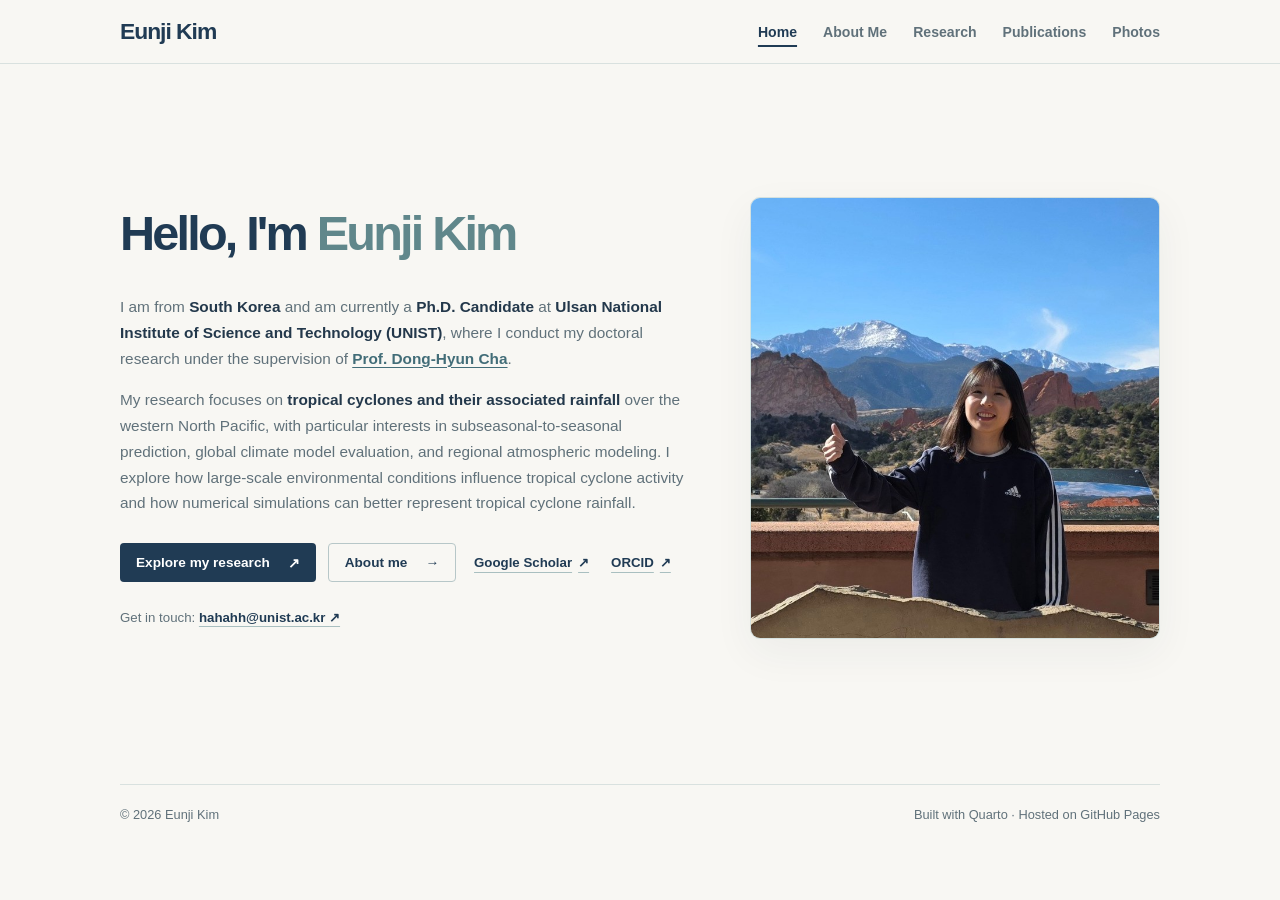
==== commit 6a7d3c95: "Add ORCID profile link to Home and About Me contact details" ====
--- a/preview/index.html
+++ b/preview/index.html
@@ -11,6 +11,7 @@
 <a class="btn-primary-site" href="research.html">Explore my research <span aria-hidden="true">↗</span></a>
 <a class="btn-secondary-site" href="about.html">About me <span aria-hidden="true">→</span></a>
 <a aria-label="Open Eunji Kim's Google Scholar profile (opens in a new tab)" class="btn-scholar-site" href="https://scholar.google.com/citations?user=w1ew_qMAAAAJ&amp;hl=en" rel="noopener noreferrer" target="_blank">Google Scholar <span aria-hidden="true">↗</span></a>
+      <a class="btn-scholar-site" href="https://orcid.org/0000-0002-2735-9211" target="_blank" rel="noopener noreferrer" aria-label="Open Eunji Kim's ORCID profile (opens in a new tab)">ORCID <span aria-hidden="true">↗</span></a>
 
 </div>
 <p class="hero-contact">Get in touch: <a href="mailto:hahahh@unist.ac.kr">hahahh@unist.ac.kr <span aria-hidden="true">↗</span></a></p>
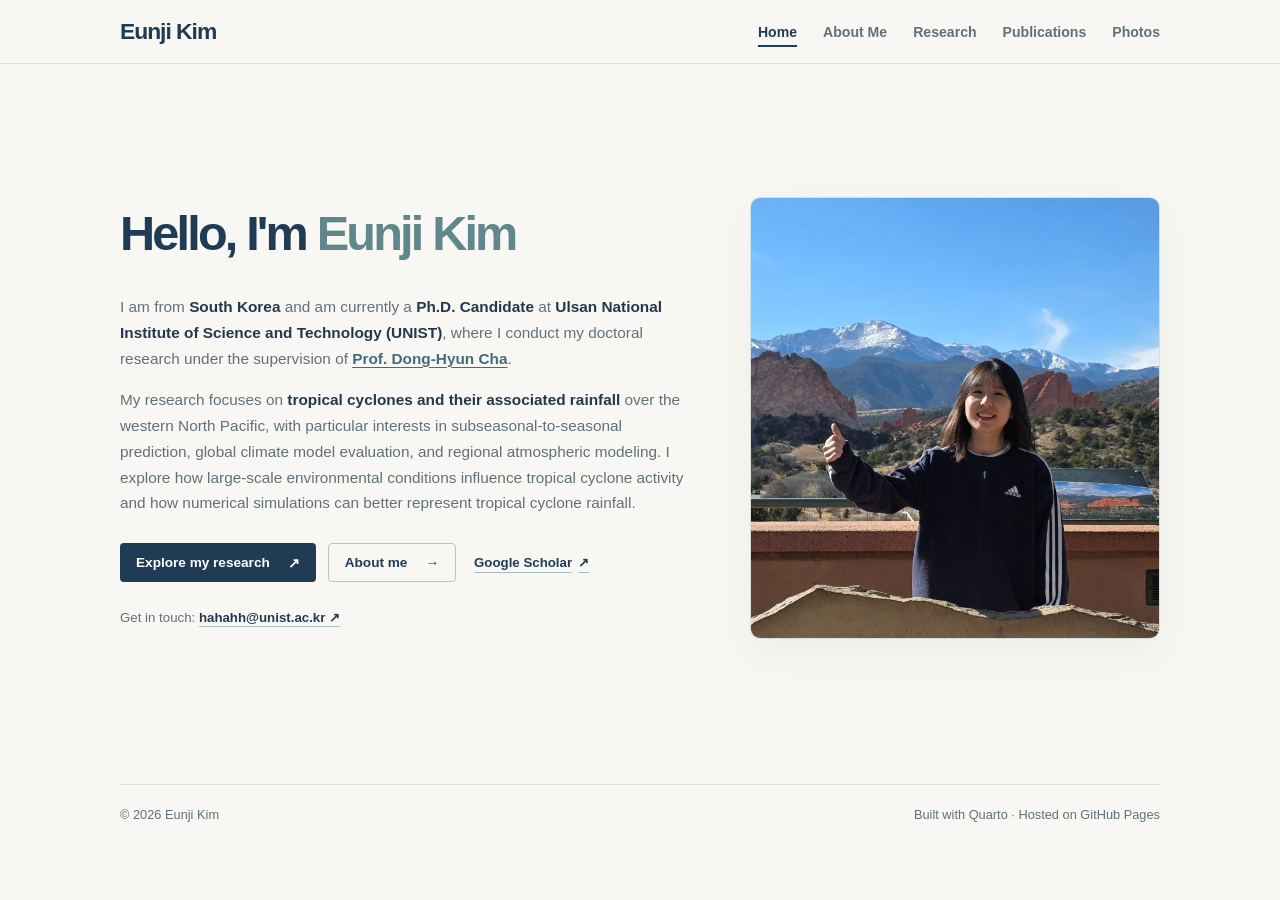
==== commit aaa4a8e8: "Remove ORCID from Home, retain About Me contact" ====
--- a/preview/index.html
+++ b/preview/index.html
@@ -11,7 +11,6 @@
 <a class="btn-primary-site" href="research.html">Explore my research <span aria-hidden="true">↗</span></a>
 <a class="btn-secondary-site" href="about.html">About me <span aria-hidden="true">→</span></a>
 <a aria-label="Open Eunji Kim's Google Scholar profile (opens in a new tab)" class="btn-scholar-site" href="https://scholar.google.com/citations?user=w1ew_qMAAAAJ&amp;hl=en" rel="noopener noreferrer" target="_blank">Google Scholar <span aria-hidden="true">↗</span></a>
-      <a class="btn-scholar-site" href="https://orcid.org/0000-0002-2735-9211" target="_blank" rel="noopener noreferrer" aria-label="Open Eunji Kim's ORCID profile (opens in a new tab)">ORCID <span aria-hidden="true">↗</span></a>
 
 </div>
 <p class="hero-contact">Get in touch: <a href="mailto:hahahh@unist.ac.kr">hahahh@unist.ac.kr <span aria-hidden="true">↗</span></a></p>
